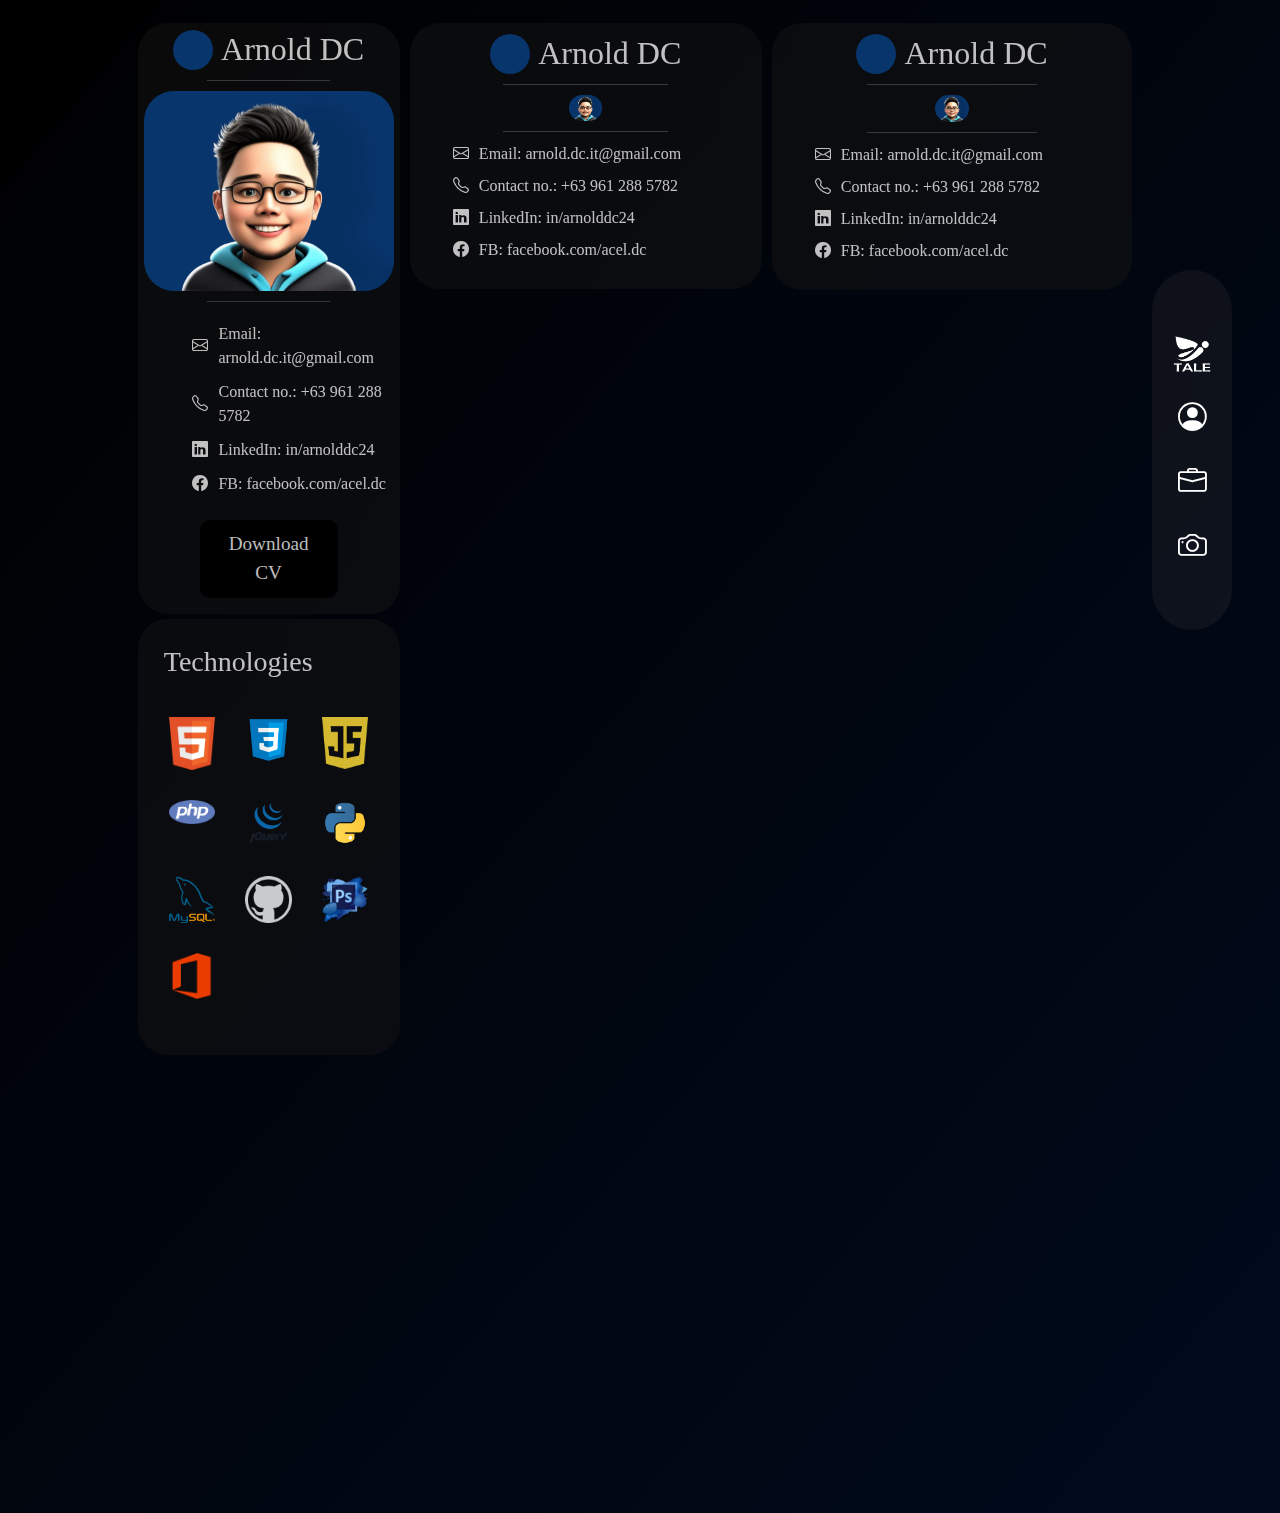
==== index.html @ dc073879 "Backup" ====
<!DOCTYPE html>
<html lang="en">
<head>
    <meta charset="UTF-8">
    <meta name="viewport" content="initial-scale=1.0">
    <link rel="icon" href="pictures/logoBlack.png"  type="image/png">
    <link rel="stylesheet" href="src/bootstrap/css/bootstrap.min.css">
    <link href="src/bootstrap-icons/font/bootstrap-icons.css" rel="stylesheet">
    <link rel="stylesheet" href="src/css/nav.css">
    <link rel="stylesheet" href="src/css/style.css">
    <!-- <link rel="stylesheet" href="src/css/loading.css"> -->
    <title>My Profile</title>
</head>
<body>
<!-- Navigation Bar -->
<nav class="nav" id="draggableNav">
        
            <ul class="nav__list">
                <li>
                    <a class="nav__link" href="#">
                        <img src="pictures/logoWhite.png" alt="Avatar Logo">
                    </a>
                </li>
                <li>
                    <a href="#" class="nav__link" id="about" title="About me">
                        <i class="bi bi-person-circle"></i>
                    </a>
                </li>
                <li>
                    <a href="#" class="nav__link" id="backg" title="Qualification">
                        <i class="bi bi-briefcase"></i>
                    </a>
                </li>
                <li>
                    <a href="#" class="nav__link" id="inthob" title="Interests & Hobbies">
                        <i class="bi bi-camera"></i>
                    </a>
                </li>
            </ul>
</nav>
<!-- Container for the main content -->
<div class="container-fluid">
    <div id="content1" class="d-flex justify-content-center">
        <!-- Profile -->
            <div>
                <div id="card1">
                    <h2 class="d-flex justify-content-center p-0 m-0"><div id="online"></div>&nbsp;Arnold DC</h2>
                    <div class="hr-container">
                        <hr class="animated-hr">
                    </div>
                    <div class="d-flex justify-content-center align-items-center m-0"><img id="myimage1" src="pictures/animatedProf1.jpg" alt="Profile Picture"/></div>
                    <div class="hr-container">
                        <hr class="animated-hr">
                    </div>
                    <ul class="contacts">
                        <li>
                            <span style="margin-right: 10px;"><i class="bi bi-envelope"></i></span>
                            Email: arnold.dc.it@gmail.com
                        </li>
                        <li>
                            <span style="margin-right: 10px;"><i class="bi bi-telephone"></i></span>
                            Contact no.: +63 961 288 5782
                        </li>
                        <li>
                            <span style="margin-right: 10px;"><i class="bi bi-linkedin"></i></span>
                            LinkedIn: in/arnolddc24
                        </li>
                        <li>
                            <span style="margin-right: 10px;"><i class="bi bi-facebook"></i></span>
                            FB: facebook.com/acel.dc
                        </li>
                    </ul>
                    <div class="p-2" style="display: flex; justify-content: center;">
                        <button id="btnCV">Download CV</button>
                    </div>  
                </div>  
                <div id="card2">
                    <h3>Technologies</h3>
                    <div class="image-grid">
                        <img src="pictures/html.png" alt="HTML5 Logo" title="HTML5">
                        <img src="pictures/css.png" alt="CSS3 Logo" title="CSS3">
                        <img src="pictures/js.png" alt="JavaScript Logo" title="JavaScript">
                        <img src="pictures/php.png" alt="PHP Logo" title="PHP">
                        <img src="pictures/jquery.png" alt="jQuery Logo" title="jQuery">
                        <img src="pictures/python.png" alt="Python Logo" title="Python">
                        <img src="pictures/mysql.png" alt="MySQL Logo" title="MySQL">
                        <img src="pictures/github.png" alt="GitHub Logo" title="GitHub">
                        <img src="pictures/photoshop.png" alt="Photoshop Logo" title="Photoshop">
                        <img src="pictures/msoffice.png" alt="Microsoft Office Logo" title="Microsoft Office">
                    </div>
                     
                </div>   
            </div>
            <div class = "flex-grow">
                <div id="card3">
                    <h2 class="d-flex justify-content-center p-0 m-0"><div id="online"></div>&nbsp;Arnold DC</h2>
                    <div class="hr-container">
                        <hr class="animated-hr">
                    </div>
                    <div class="d-flex justify-content-center p-0 m-0"><img id="myimage1" src="pictures/animatedProf1.jpg" alt="Profile Picture" style="width:10%"> </div>
                    <div class="hr-container">
                        <hr class="animated-hr">
                    </div>
                    <ul style="list-style-type: none;">
                        <li style="display: flex; align-items: center; margin-bottom: 8px;">
                            <span style="margin-right: 10px;"><i class="bi bi-envelope"></i></span>
                            Email: arnold.dc.it@gmail.com
                        </li>
                        <li style="display: flex; align-items: center; margin-bottom: 8px;">
                            <span style="margin-right: 10px;"><i class="bi bi-telephone"></i></span>
                            Contact no.: +63 961 288 5782
                        </li>
                        <li style="display: flex; align-items: center; margin-bottom: 8px;">
                            <span style="margin-right: 10px;"><i class="bi bi-linkedin"></i></span>
                            LinkedIn: in/arnolddc24
                        </li>
                        <li style="display: flex; align-items: center; margin-bottom: 8px;">
                            <span style="margin-right: 10px;"><i class="bi bi-facebook"></i></span>
                            FB: facebook.com/acel.dc
                        </li>
                    </ul>
                </div>  
            </div>
            <div>
                <div id="card4">
                    <h2 class="d-flex justify-content-center p-0 m-0"><div id="online"></div>&nbsp;Arnold DC</h2>
                    <div class="hr-container">
                        <hr class="animated-hr">
                    </div>
                    <div class="d-flex justify-content-center p-0 m-0"><img id="myimage1" src="pictures/animatedProf1.jpg" alt="Profile Picture" style="width:10%"> </div>
                    <div class="hr-container">
                        <hr class="animated-hr">
                    </div>
                    <ul style="list-style-type: none;">
                        <li style="display: flex; align-items: center; margin-bottom: 8px;">
                            <span style="margin-right: 10px;"><i class="bi bi-envelope"></i></span>
                            Email: arnold.dc.it@gmail.com
                        </li>
                        <li style="display: flex; align-items: center; margin-bottom: 8px;">
                            <span style="margin-right: 10px;"><i class="bi bi-telephone"></i></span>
                            Contact no.: +63 961 288 5782
                        </li>
                        <li style="display: flex; align-items: center; margin-bottom: 8px;">
                            <span style="margin-right: 10px;"><i class="bi bi-linkedin"></i></span>
                            LinkedIn: in/arnolddc24
                        </li>
                        <li style="display: flex; align-items: center; margin-bottom: 8px;">
                            <span style="margin-right: 10px;"><i class="bi bi-facebook"></i></span>
                            FB: facebook.com/acel.dc
                        </li>
                    </ul>
                </div>  
            </div>
        <!-- Profile -->
    </div>
</div>
<!-- Container for the main content -->
<!-- JavaScript files -->
<script src="src/bootstrap/js/bootstrap.bundle.min.js"></script>
<script src="src/js/main.js"></script>
<!-- <script src="src/js/loading.js"></script> -->
</body>
</html>
---- src/css/nav.css ----
/*///////////////////////// NAVIGATION ////////////////////////*/
.nav {
    position: fixed;
    z-index: 1000;
    background-color: rgba(71, 70, 70, 0.192);
    backdrop-filter: blur(16px);
    border-radius: 4rem;
    display: flex;
    flex-direction: column;
    align-items: center;
    justify-content: space-evenly;
    cursor: grab; /* Indicates it's draggable */
}
.nav__list {
    display: flex;
    flex-direction: column;
    justify-content: space-evenly;
    align-items: center;
    list-style-type: none;
    margin: 0;
    padding-left: 0;
    height: 100%;
    width: 80%;
}
.nav__link {
    width: 2.5rem;
    height: 2.5rem;
    background-color: transparent;
    color: white;
    font-size: 1.5rem;
    border-radius: 50%;
    display: grid;
    place-items: center;
    transition: background-color 0.6s;
}
.nav__link img {
    width: 80%;
    height: 80%;
    object-fit: cover;
    border-radius: 50%;
}
.nav__link:hover {
    background-color: rgba(4, 21, 51, 0.568);
}
@media (max-width: 500px) {
    .nav {
        position: fixed;
        bottom: 1.5rem;
        left: 50%;
        transform: translateX(-50%);
        width: 70%;
        flex-direction: row;
        justify-content: space-between;
        padding: 0.5rem 2rem;
        border-radius: 4rem;
        max-height: 50%;
        overflow-y: auto;
    }
    .nav__list {
        display: flex;
        flex-direction: row;
        justify-content: space-between;
        align-items: center;
        width: 100%;
    }
    .nav__link {
        width: 3rem;
        height: 3rem;
        font-size: 1.8rem;
    }
}

@media (min-width: 501px) {
  .nav {
      top: 50%;
      right: 3rem;
      transform: translateY(-50%);
      width: 5rem;
      max-height: 80%;
      min-height: 40%;
  }
  .nav__link {
      width: 4rem;
      height: 4rem;
      font-size: 1.8rem;
      padding-left: 0;
      margin-left: 0;
  }
}
/*///////////////////////// NAVIGATION ////////////////////////*/
---- src/css/style.css ----
/* main */
/* main color - #08356c */
html {
    scroll-behavior: smooth;
  }

/* body */
body {
    font-family: 'Poppins', sans-serif;
    margin: 0;
    padding: 0;
    background-image: linear-gradient(to bottom right, rgb(0, 0, 0), rgb(1, 11, 29));
    color: #333;
    overflow-x: hidden;
    height: 1500PX;
    width: 100%;
}

.image-grid {
    display: grid;
    grid-template-columns: repeat(auto-fill, minmax(30px, 1fr));
    gap: 30px;
    padding: 30px 5px 30px 5px;
    width: 100%;
    max-width: 100%;
}
.image-grid img {
    width: 100%;
    height: auto;
    transition: transform 0.3s ease, box-shadow 0.3s ease;
}
.image-grid img:hover {
    transform: scale(1.1);
}
#online{
    width: 40px;
    height: 40px;
    border-radius: 50%;
    background-color: #08356c;
}
.hr-container {
    width: 100%;
    display: flex;
    justify-content: center;
    padding: 0;
    margin: 0;
  }
.animated-hr {
    width: 50%;
    animation: expandShrink 3s infinite;
    transition: width 1s ease-in-out;
    padding: 0;
    margin: 10px 0px 10px 0px;
}
@keyframes expandShrink {
    0%, 100% {
      width: 30%;
    }
    50% {
      width: 80%;
    }
  }
#content1 {
    font-family: 'Pacifico';
    margin: 1% 10% 1% 10%;
}
#card1{
    font-family: 'Pacifico';
    color:#ffffffbf;
    border-radius: 30px;
    background-color: rgba(23, 23, 23, 0.42);
    backdrop-filter: blur(16px);
    margin: 10px 0px 0px 0px;
    padding: 3%;
}
#card2{
    font-family: 'Pacifico';
    color:#ffffffbf;
    border-radius: 30px;
    background-color: rgba(23, 23, 23, 0.42);
    backdrop-filter: blur(16px);
    margin: 5px 0px 10px 0px;
    padding: 10%;  
}
#card3{
    font-family: 'Pacifico';
    color:#ffffffbf;
    border-radius: 30px;
    background-color: rgba(23, 23, 23, 0.42);
    backdrop-filter: blur(16px);
    margin: 10px;
    padding: 3%;
}
 #card4{
    font-family: 'Pacifico';
    color:#ffffffbf;
    border-radius: 30px;
    background-color: rgba(23, 23, 23, 0.42);
    backdrop-filter: blur(16px);
    margin: 10px 10px 10px 0px;
    padding: 3%;
}
#myimage1{
    width: 250px;
    border-radius: 30px;
    align-self: center;   
}
#btnCV{
    border-radius: 10px;
    background-color: #000000;
    color: #ffffffbf;
    padding: 10px 20px;
    font-size: 1.2rem;
    border: none;
    cursor: pointer;
    width: 60%;
    position: relative;
    z-index: 0;
  }
  #btnCV::after{
    content: '';
    background: linear-gradient(to right, #0056b3, #4c7221);
    height: 100%;
    width:0px;
    border-radius: 10px;
    position: absolute;
    top: 0;
    left: 0;
    z-index: -1;
    transition: 150ms ease-in-out;
  }
  #btnCV:hover::after {
    width: 100%;
  }
.contacts{
    list-style-type: none;
}
.contacts li{
    display: flex;
    align-items: center;
    margin: 10px 0px 10px 15px;
}
div{
    /* border: 1px solid red; */
}
---- src/css/loading.css ----
#card1, #card2 {   
    position: relative;
    animation-name: ltor;
    animation-duration: 2s;
}
#card4 {   
    position: relative;
    animation-name: rtol;
    animation-duration: 2s;
}
#card3 {   
    position: relative;
    animation-name: fades;
    animation-duration: 2s;
}
@keyframes ltor {
    0%   {left:-200px; opacity:.1;}
    100% {left:0px;opacity:1;}
  }
@keyframes rtol {
    0%   {right:-200px; opacity:.1;}
    100% {right:0px;opacity:1;}
}
@keyframes fades {
    0%   {bottom:-200px; opacity:.1;}
    100% {bottom:0px;opacity:1;}
}
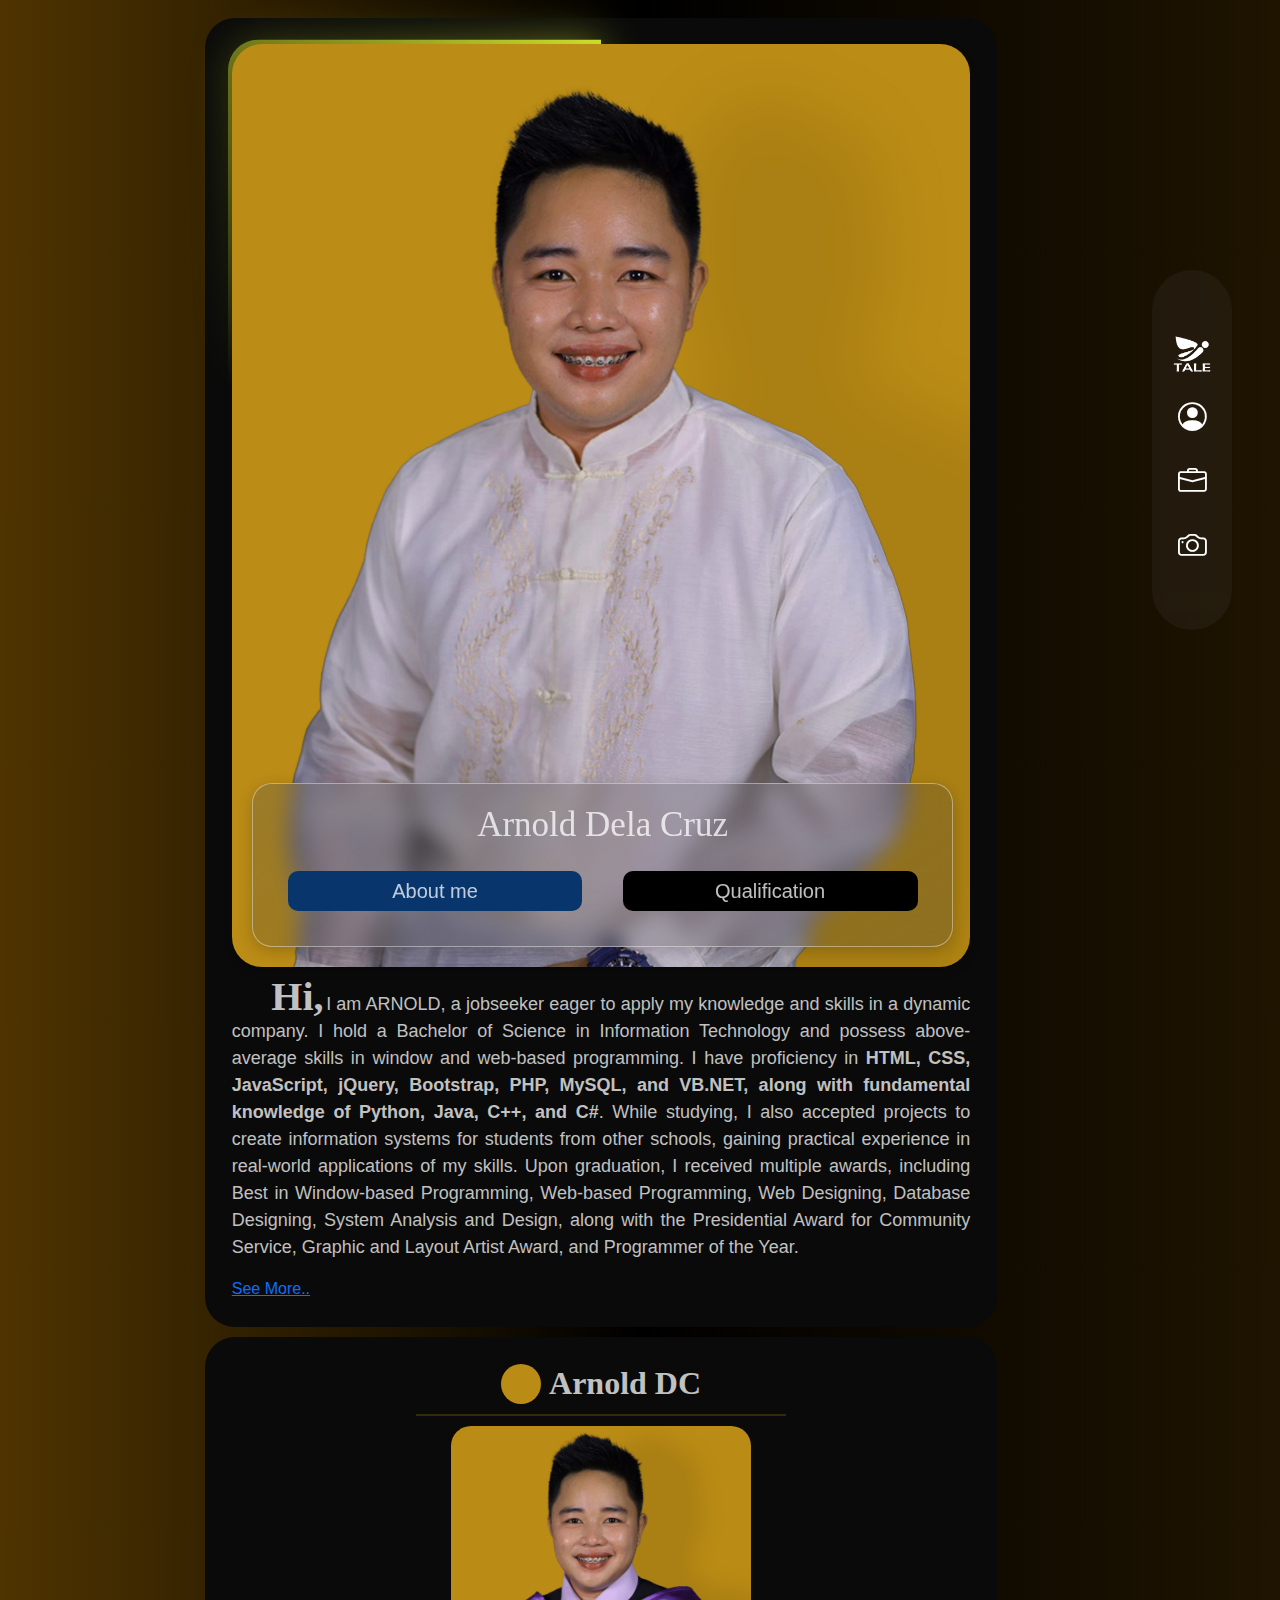
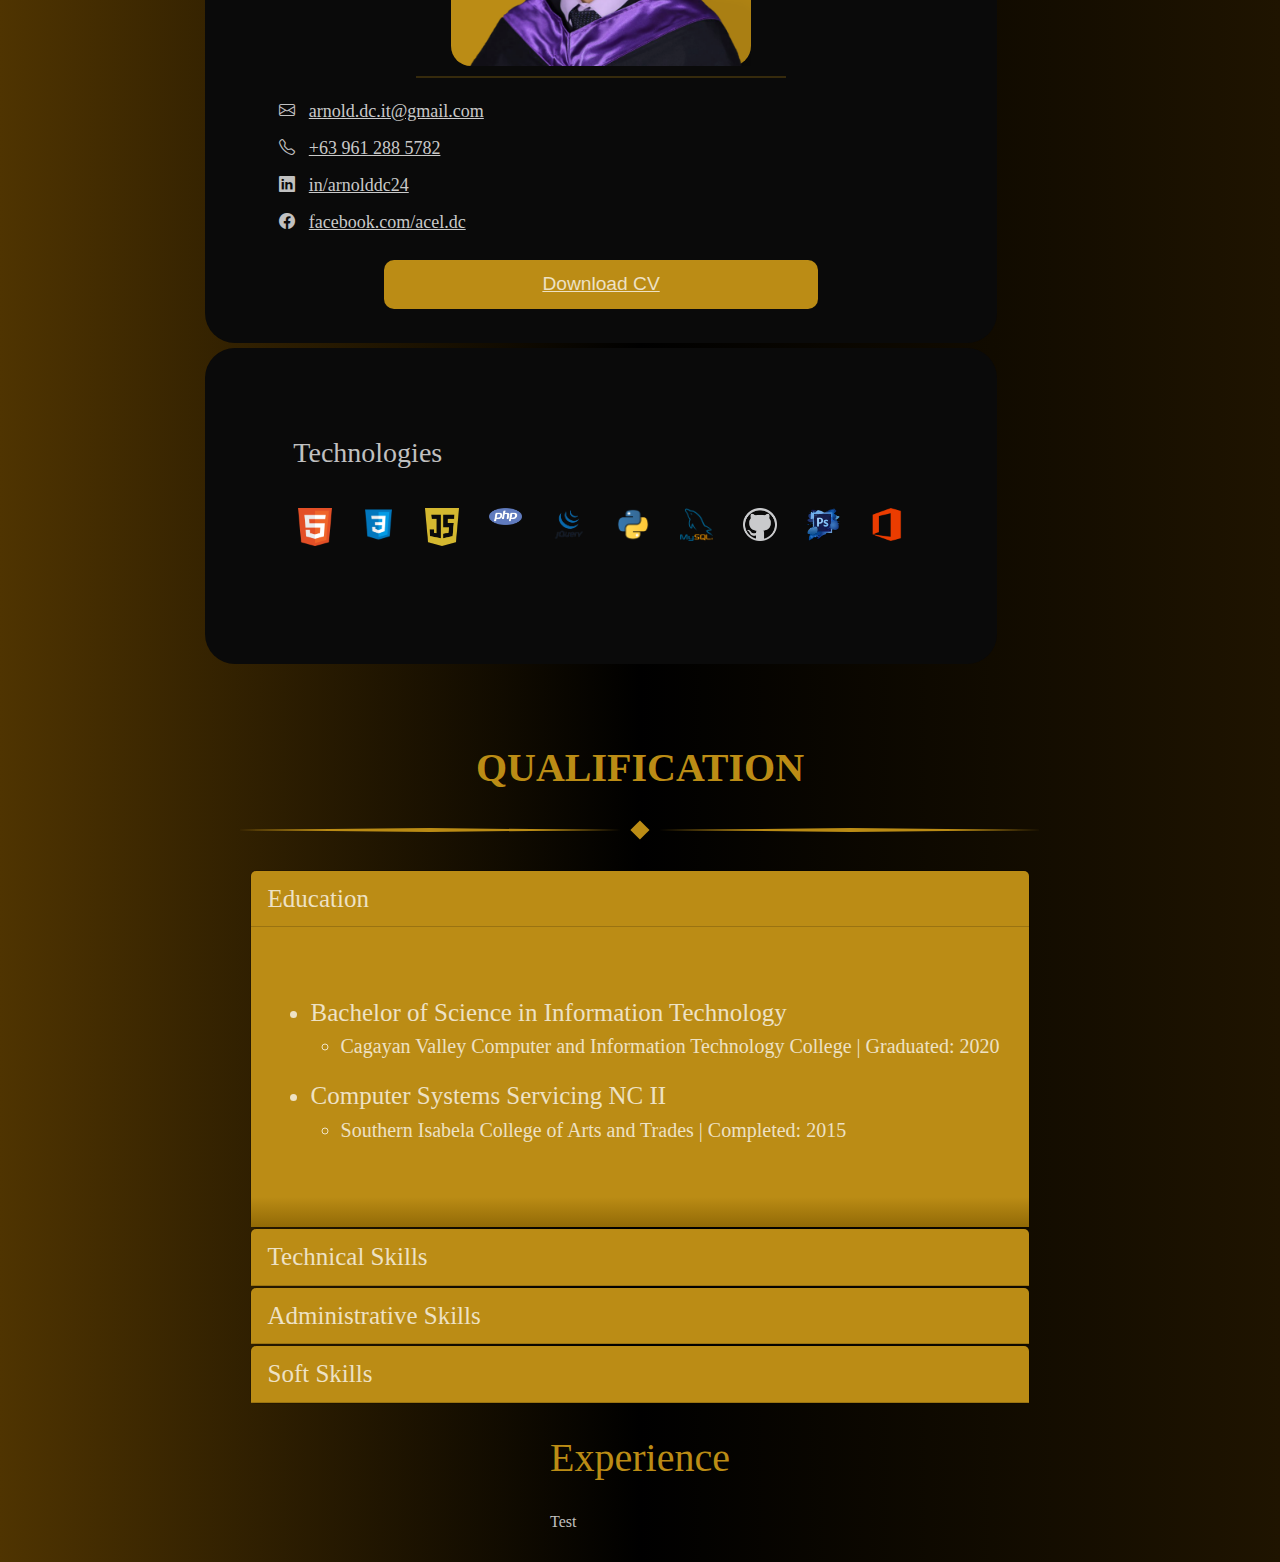
==== commit bce1c533: "NEXT UPDATE" ====
--- a/index.html
+++ b/index.html
@@ -3,77 +3,83 @@
 <head>
     <meta charset="UTF-8">
     <meta name="viewport" content="initial-scale=1.0">
-    <link rel="icon" href="pictures/logoBlack.png"  type="image/png">
+    <link rel="icon" href="pictures/logoBlack.png" type="image/png">
     <link rel="stylesheet" href="src/bootstrap/css/bootstrap.min.css">
     <link href="src/bootstrap-icons/font/bootstrap-icons.css" rel="stylesheet">
     <link rel="stylesheet" href="src/css/nav.css">
     <link rel="stylesheet" href="src/css/style.css">
+    <link rel="stylesheet" href="src/css/style2.css">
+    <link rel="stylesheet" href="src/css/respo.css">
+    <link rel="stylesheet" href="src/css/animation.css">
     <!-- <link rel="stylesheet" href="src/css/loading.css"> -->
     <title>My Profile</title>
 </head>
 <body>
-<!-- Navigation Bar -->
-<nav class="nav" id="draggableNav">
-        
-            <ul class="nav__list">
-                <li>
-                    <a class="nav__link" href="#">
-                        <img src="pictures/logoWhite.png" alt="Avatar Logo">
-                    </a>
-                </li>
-                <li>
-                    <a href="#" class="nav__link" id="about" title="About me">
-                        <i class="bi bi-person-circle"></i>
-                    </a>
-                </li>
-                <li>
-                    <a href="#" class="nav__link" id="backg" title="Qualification">
-                        <i class="bi bi-briefcase"></i>
-                    </a>
-                </li>
-                <li>
-                    <a href="#" class="nav__link" id="inthob" title="Interests & Hobbies">
-                        <i class="bi bi-camera"></i>
-                    </a>
-                </li>
-            </ul>
-</nav>
-<!-- Container for the main content -->
-<div class="container-fluid">
-    <div id="content1" class="d-flex justify-content-center">
-        <!-- Profile -->
-            <div>
+    <!-- Navigation Bar -->
+    <nav class="nav" id="draggableNav">
+        <ul class="nav__list">
+            <li>
+                <a class="nav__link" href="#">
+                    <img src="pictures/logoWhite.png" alt="Avatar Logo">
+                </a>
+            </li>
+            <li>
+                <a href="#" class="nav__link" id="about" title="About me">
+                    <i class="bi bi-person-circle"></i>
+                </a>
+            </li>
+            <li>
+                <a href="#" class="nav__link" id="backg" title="Qualification">
+                    <i class="bi bi-briefcase"></i>
+                </a>
+            </li>
+            <li>
+                <a href="#" class="nav__link" id="inthob" title="Interests & Hobbies">
+                    <i class="bi bi-camera"></i>
+                </a>
+            </li>
+        </ul>
+    </nav>
+    <!-- Container for the main content -->
+    <div class="container-fluid">
+         <!-- Profile -->
+        <div id="content1" class="d-flex justify-content-center">
+            <div id="box1" class="align-self-stretch">
                 <div id="card1">
-                    <h2 class="d-flex justify-content-center p-0 m-0"><div id="online"></div>&nbsp;Arnold DC</h2>
+                    <h2 class="d-flex justify-content-center p-0 m-0" style="font-family: 'Pacifico';"><div id="online"></div>&nbsp;<strong>Arnold DC</strong></h2>
                     <div class="hr-container">
                         <hr class="animated-hr">
                     </div>
-                    <div class="d-flex justify-content-center align-items-center m-0"><img id="myimage1" src="pictures/animatedProf1.jpg" alt="Profile Picture"/></div>
+                    <div class="d-flex justify-content-center align-items-center m-0">
+                        <div id= "profpic">
+                            <img id="myimage1" src="pictures/ako32.jpg.png" alt="Profile Picture"/>
+                        </div>
+                    </div>
                     <div class="hr-container">
                         <hr class="animated-hr">
                     </div>
                     <ul class="contacts">
                         <li>
                             <span style="margin-right: 10px;"><i class="bi bi-envelope"></i></span>
-                            Email: arnold.dc.it@gmail.com
+                            &nbsp; <a href="mailto:arnold.dc.it@gmail.com">arnold.dc.it@gmail.com</a>
                         </li>
                         <li>
                             <span style="margin-right: 10px;"><i class="bi bi-telephone"></i></span>
-                            Contact no.: +63 961 288 5782
+                            &nbsp; <a href="#">+63 961 288 5782</a> 
                         </li>
                         <li>
                             <span style="margin-right: 10px;"><i class="bi bi-linkedin"></i></span>
-                            LinkedIn: in/arnolddc24
+                            &nbsp; <a href="https://www.linkedin.com/in/arnolddc24" target="_blank"> in/arnolddc24</a>
                         </li>
                         <li>
                             <span style="margin-right: 10px;"><i class="bi bi-facebook"></i></span>
-                            FB: facebook.com/acel.dc
+                            &nbsp; <a href="https://www.facebook.com/acel.dc" target="_blank"> facebook.com/acel.dc</a>
                         </li>
                     </ul>
                     <div class="p-2" style="display: flex; justify-content: center;">
-                        <button id="btnCV">Download CV</button>
-                    </div>  
-                </div>  
+                        <a role ="button" id="btnCV" href="docs/ArnoldDelaCruz_CV.docx" download>Download CV</a>
+                    </div>
+                </div>
                 <div id="card2">
                     <h3>Technologies</h3>
                     <div class="image-grid">
@@ -88,76 +94,167 @@
                         <img src="pictures/photoshop.png" alt="Photoshop Logo" title="Photoshop">
                         <img src="pictures/msoffice.png" alt="Microsoft Office Logo" title="Microsoft Office">
                     </div>
+                </div>
+            </div>
+            <div id="box2">
+                <div id="card3">
+                        <div class="image-wrap"> <img id="myimage2"  src="pictures/ako1.jpg" alt="Profile Picture"/>
+                            <div class="glass-box">
+                                <div id="names">Arnold Dela Cruz</div>
+                                <div class="p-0 m-0 d-flex justify-content-center">
+                                    <button id="btnmess">About me</button>
+                                    <button id="btncont">Qualification</button>
+                                </div>
+                            </div>
+                        </div>
+                        <p class="about-text">
+                            <span class="large-h">Hi,</span> I am ARNOLD, a jobseeker eager to apply my knowledge and skills in a dynamic company. I hold a Bachelor of Science in Information Technology and possess above-average skills in window and web-based programming. I have proficiency in <strong>HTML, CSS, JavaScript, jQuery, Bootstrap, PHP, MySQL, and VB.NET, along with fundamental knowledge of Python, Java, C++, and C#</strong>. While studying, I also accepted projects to create information systems for students from other schools, gaining practical experience in real-world applications of my skills. Upon graduation, I received multiple awards, including Best in Window-based Programming, Web-based Programming, Web Designing, Database Designing, System Analysis and Design, along with the Presidential Award for Community Service, Graphic and Layout Artist Award, and Programmer of the Year.
+                        </p>
+                        <div id = "coll" class="collapse">
+                        <p class="about-text">
+                           I started my career at the National Irrigation Administration (NIA) - Magat River Integrated Irrigation System - Dam and Reservoir Division, where I also completed my on-the-job training. I was absorbed as a Data Encoder on September 19, 2020, and was awarded Rookie of the Year in 2021. On March 13, 2022, I was promoted to Computer Operator, and on October 19, 2022, I became a Records Assistant under government service, leading the NIA-MARIIS-DRD Personnel and Records Unit. I resigned on June 30, 2024, to support my guardian duties for my son while my wife is abroad.
+                        </p>
                      
-                </div>   
+                            <p class="about-text">
+                                During my time at NIA-MARIIS-DRD, I developed strong organizational and technical skills, and even though my role was not directly related to my degree, I found ways to enhance my skills. I attended seminars for continued learning and automated various processes in the unit, improving service efficiency. Additionally, I assisted with computer maintenance and repairs and was part of both the Documented Information Team and Risk Management Team.
+                            </p>
+                            
+                            <p class="about-text">
+                                I am now seeking a remote opportunity that aligns with my degree, where I can continue growing and contributing as a fast learner, adaptable team player, and responsible professional. For a more detailed overview of my educational and career background, please refer to the Qualifications section in the navigation menu.
+                            </p>
+                        </div>
+                        <a href = "#coll" id = "btncollapse" data-bs-toggle="collapse">See More..</a>
+                </div>
             </div>
-            <div class = "flex-grow">
-                <div id="card3">
-                    <h2 class="d-flex justify-content-center p-0 m-0"><div id="online"></div>&nbsp;Arnold DC</h2>
-                    <div class="hr-container">
-                        <hr class="animated-hr">
-                    </div>
-                    <div class="d-flex justify-content-center p-0 m-0"><img id="myimage1" src="pictures/animatedProf1.jpg" alt="Profile Picture" style="width:10%"> </div>
-                    <div class="hr-container">
-                        <hr class="animated-hr">
-                    </div>
-                    <ul style="list-style-type: none;">
-                        <li style="display: flex; align-items: center; margin-bottom: 8px;">
-                            <span style="margin-right: 10px;"><i class="bi bi-envelope"></i></span>
-                            Email: arnold.dc.it@gmail.com
-                        </li>
-                        <li style="display: flex; align-items: center; margin-bottom: 8px;">
-                            <span style="margin-right: 10px;"><i class="bi bi-telephone"></i></span>
-                            Contact no.: +63 961 288 5782
-                        </li>
-                        <li style="display: flex; align-items: center; margin-bottom: 8px;">
-                            <span style="margin-right: 10px;"><i class="bi bi-linkedin"></i></span>
-                            LinkedIn: in/arnolddc24
-                        </li>
-                        <li style="display: flex; align-items: center; margin-bottom: 8px;">
-                            <span style="margin-right: 10px;"><i class="bi bi-facebook"></i></span>
-                            FB: facebook.com/acel.dc
-                        </li>
-                    </ul>
-                </div>  
-            </div>
-            <div>
-                <div id="card4">
-                    <h2 class="d-flex justify-content-center p-0 m-0"><div id="online"></div>&nbsp;Arnold DC</h2>
-                    <div class="hr-container">
-                        <hr class="animated-hr">
-                    </div>
-                    <div class="d-flex justify-content-center p-0 m-0"><img id="myimage1" src="pictures/animatedProf1.jpg" alt="Profile Picture" style="width:10%"> </div>
-                    <div class="hr-container">
-                        <hr class="animated-hr">
-                    </div>
-                    <ul style="list-style-type: none;">
-                        <li style="display: flex; align-items: center; margin-bottom: 8px;">
-                            <span style="margin-right: 10px;"><i class="bi bi-envelope"></i></span>
-                            Email: arnold.dc.it@gmail.com
-                        </li>
-                        <li style="display: flex; align-items: center; margin-bottom: 8px;">
-                            <span style="margin-right: 10px;"><i class="bi bi-telephone"></i></span>
-                            Contact no.: +63 961 288 5782
-                        </li>
-                        <li style="display: flex; align-items: center; margin-bottom: 8px;">
-                            <span style="margin-right: 10px;"><i class="bi bi-linkedin"></i></span>
-                            LinkedIn: in/arnolddc24
-                        </li>
-                        <li style="display: flex; align-items: center; margin-bottom: 8px;">
-                            <span style="margin-right: 10px;"><i class="bi bi-facebook"></i></span>
-                            FB: facebook.com/acel.dc
-                        </li>
-                    </ul>
-                </div>  
-            </div>
+            
+        </div>
         <!-- Profile -->
+        <!-- Qualification -->
+        <div id="content2">
+           <h1><strong>QUALIFICATION</strong></h1>
+           <div id= "svg1Contain">
+            <svg id="mySvg1" xmlns="http://www.w3.org/2000/svg" viewBox="0 0 2100 50">
+                <defs>
+                    <linearGradient id="botrib" x1="0%" y1="0%" x2="100%" y2="100%">
+                        <stop offset="0%" style="stop-color:#bb8c15;stop-opacity:1" />
+                        <stop offset="100%" style="stop-color:#bb8c15;stop-opacity:1" />
+                    </linearGradient>
+                </defs>
+                <!-- Draw paths -->
+                <path id="myPath1" d="M 1025 25 L 1050 50 L 1075 25 L 1050 0 Z" fill="url(#botrib)"/>
+                <path id="myPath2" d="M 0 25 L 500 30 L 1000 25 L 500 20 Z" fill="url(#botrib)"/>
+                <path id="myPath3" d="M 1100 25 L 1600 30 L 2100 25 L 1600 20 Z" fill="url(#botrib)"/>
+    
+            </svg>
+           </div>
+          
+           <div id="qualif">
+                <div id="other-skills" >
+                    <div id="accordion1">
+                        <div class="card">
+                            <div class="card-header">
+                              <a class="btn">
+                                Education
+                              </a>
+                            </div>
+                            <div class="accordionChild show">
+                              <div class="card-body">
+                                <ul>
+                                    <li class = "li-title">Bachelor of Science in Information Technology
+                                        <ul>
+                                            <li class = "li-child">Cagayan Valley Computer and Information Technology College | Graduated: 2020</li>
+                                        </ul>
+                                    </li>
+                                    <li class = "li-title">Computer Systems Servicing NC II
+                                        <ul>
+                                            <li class = "li-child">Southern Isabela College of Arts and Trades | Completed: 2015</li>
+                                        </ul>
+                                    </li> 
+                                </ul>  
+                              </div>
+                            </div>
+                          </div>
+                        <div class="card">
+                          <div class="card-header">
+                            <a class="btn">
+                              Technical Skills
+                            </a>
+                          </div>
+                          <div class="accordionChild qualCollapse">
+                            <div class="card-body">
+                                <ul>
+                                <li class = "li-title">HTML, CSS, Bootstrap, JavaScript, jQuery, PHP, VB.net MySQL</li>
+                                <li class = "li-title">Hardware and software troubleshooting</li>
+                                <li class = "li-title">Microsoft Office Suite (Word, Excel, PowerPoint)</li>
+                                <li class = "li-title">Visual Studio Code</li>
+                            </ul>
+                            </div>
+                          </div>
+                        </div>
+                      
+                        <div class="card">
+                          <div class="card-header">
+                            <a class="btn">
+                              Administrative Skills
+                            </a>
+                          </div>
+                          <div class="accordionChild qualCollapse">
+                            <div class="card-body">
+                                <ul>
+                                    <li class = "li-title">Personnel Management & Employee Relations</li>
+                                    <li class = "li-title">Payroll Preparation & Leave Administration</li>
+                                    <li class = "li-title">Performance Evaluations & Promotion</li>
+                                    <li class = "li-title">Budgetary Requirements Preparatio</li>
+                                    <li class = "li-title">Report & Documentation Control</li>
+                                </ul>
+                            </div>
+                          </div>
+                        </div>
+                      
+                        <div class="card">
+                          <div class="card-header">
+                            <a class="btn">
+                              Soft Skills
+                            </a>
+                          </div>
+                          <div class="accordionChild qualCollapse">
+                            <div class="card-body">
+                                <ul>
+                                    <li class = "li-title">Problem Solving & Analytical Thinking</li>
+                                    <li class = "li-title">Time Management & Organization</li>
+                                    <li class = "li-title">Adaptability & Quick Learning</li>
+                                    <li class = "li-title">Strong Attention to Detail</li>
+                                    <li class = "li-title">Multicultural Collaboration & Communication</li>
+                                    </ul>
+                            </div>
+                          </div>
+                        </div>
+                      
+                      </div>
+                </div> 
+                <div id="work-exp">
+                    <div iclass="card" style="height: 100%;">
+                        <div class="card-header">
+                            <h1>Experience</h1>
+                        </div>
+                        <div class="card-body">
+                            <p>Test</p>
+                        </div>
+                        <div class="card-footer">
+
+                        </div>
+                    </div>
+               </div>      
+           </div>
+        </div>
+         <!-- Qualification -->
+
     </div>
-</div>
-<!-- Container for the main content -->
-<!-- JavaScript files -->
-<script src="src/bootstrap/js/bootstrap.bundle.min.js"></script>
-<script src="src/js/main.js"></script>
-<!-- <script src="src/js/loading.js"></script> -->
+    <!-- Container for the main content -->
+    <!-- JavaScript files -->
+    <script src="src/bootstrap/js/bootstrap.bundle.min.js"></script>
+    <script src="src/js/main.js"></script>
+    <script src="src/js/scrollreveal.min.js"></script>
+    <!-- <script src="src/js/loading.js"></script> -->
 </body>
 </html>
--- a/src/css/nav.css
+++ b/src/css/nav.css
@@ -42,49 +42,3 @@
 .nav__link:hover {
     background-color: rgba(4, 21, 51, 0.568);
 }
-@media (max-width: 500px) {
-    .nav {
-        position: fixed;
-        bottom: 1.5rem;
-        left: 50%;
-        transform: translateX(-50%);
-        width: 70%;
-        flex-direction: row;
-        justify-content: space-between;
-        padding: 0.5rem 2rem;
-        border-radius: 4rem;
-        max-height: 50%;
-        overflow-y: auto;
-    }
-    .nav__list {
-        display: flex;
-        flex-direction: row;
-        justify-content: space-between;
-        align-items: center;
-        width: 100%;
-    }
-    .nav__link {
-        width: 3rem;
-        height: 3rem;
-        font-size: 1.8rem;
-    }
-}
-
-@media (min-width: 501px) {
-  .nav {
-      top: 50%;
-      right: 3rem;
-      transform: translateY(-50%);
-      width: 5rem;
-      max-height: 80%;
-      min-height: 40%;
-  }
-  .nav__link {
-      width: 4rem;
-      height: 4rem;
-      font-size: 1.8rem;
-      padding-left: 0;
-      margin-left: 0;
-  }
-}
-/*///////////////////////// NAVIGATION ////////////////////////*/--- a/src/css/style.css
+++ b/src/css/style.css
@@ -1,19 +1,24 @@
 /* main */
-/* main color - #08356c */
+/* main color - #08356c #bb8c15 */
 html {
     scroll-behavior: smooth;
-  }
+}
 
 /* body */
 body {
     font-family: 'Poppins', sans-serif;
     margin: 0;
     padding: 0;
-    background-image: linear-gradient(to bottom right, rgb(0, 0, 0), rgb(1, 11, 29));
+    background-image: linear-gradient(to left,#1f1400, rgb(0, 0, 0), #4f3401);
     color: #333;
     overflow-x: hidden;
-    height: 1500PX;
-    width: 100%;
+    height: auto;
+    width: 100%;
+}
+
+.container-fluid {
+    display: flex;
+    flex-direction: column;
 }
 
 .image-grid {
@@ -24,90 +29,126 @@
     width: 100%;
     max-width: 100%;
 }
+
 .image-grid img {
     width: 100%;
     height: auto;
     transition: transform 0.3s ease, box-shadow 0.3s ease;
 }
+
 .image-grid img:hover {
     transform: scale(1.1);
 }
-#online{
+
+#online {
     width: 40px;
     height: 40px;
     border-radius: 50%;
-    background-color: #08356c;
-}
+    background-color: #bb8c15;
+}
+
 .hr-container {
     width: 100%;
     display: flex;
     justify-content: center;
     padding: 0;
     margin: 0;
-  }
+}
+
 .animated-hr {
     width: 50%;
+    border: 1px solid #bb8c15;
     animation: expandShrink 3s infinite;
     transition: width 1s ease-in-out;
     padding: 0;
     margin: 10px 0px 10px 0px;
 }
-@keyframes expandShrink {
-    0%, 100% {
-      width: 30%;
-    }
-    50% {
-      width: 80%;
-    }
-  }
+
 #content1 {
-    font-family: 'Pacifico';
+    font-family: "Pacifico";
     margin: 1% 10% 1% 10%;
-}
-#card1{
-    font-family: 'Pacifico';
-    color:#ffffffbf;
+    height: auto;
+}
+
+#box1 {
+    min-height: 900px;
+}
+
+#box2 {
+    flex-grow: 1; /* Makes box2 grow to take the available height */
+    height: auto;
+}
+
+#card1, #card2, #card3 {
     border-radius: 30px;
-    background-color: rgba(23, 23, 23, 0.42);
+    background-color: rgb(10, 10, 10);
     backdrop-filter: blur(16px);
-    margin: 10px 0px 0px 0px;
+    color: #ffffffbf;
+}
+
+#card1 {
+    margin: 10px 10px 0px 0px;
     padding: 3%;
-}
-#card2{
-    font-family: 'Pacifico';
-    color:#ffffffbf;
-    border-radius: 30px;
-    background-color: rgba(23, 23, 23, 0.42);
-    backdrop-filter: blur(16px);
-    margin: 5px 0px 10px 0px;
-    padding: 10%;  
-}
-#card3{
-    font-family: 'Pacifico';
-    color:#ffffffbf;
-    border-radius: 30px;
-    background-color: rgba(23, 23, 23, 0.42);
-    backdrop-filter: blur(16px);
-    margin: 10px;
+    width: 400px;
+}
+
+#card2 {
+    margin: 10px 0px 10px 0px;
+    padding: 10%;
+    width: 400px;
+}
+
+#card3 {
+    min-height: 880px;
+    height: auto;
+    font-family: calibri, 'arial';
+    margin: 10px 10px 10px 10px;
     padding: 3%;
 }
- #card4{
-    font-family: 'Pacifico';
-    color:#ffffffbf;
-    border-radius: 30px;
-    background-color: rgba(23, 23, 23, 0.42);
-    backdrop-filter: blur(16px);
-    margin: 10px 10px 10px 0px;
-    padding: 3%;
-}
-#myimage1{
-    width: 250px;
-    border-radius: 30px;
-    align-self: center;   
-}
-#btnCV{
-    border-radius: 10px;
-    background-color: #000000;
+
+#myimage1 {
+    width: 300px;
+    align-self: center;
+    z-index: 2;
+}
+
+#profpic {
+    background-color: #bb8c15;
+    border-radius: 20px;
+    width: 300px;
+    position: relative;
+    z-index: 0;
+}
+
+#profpic::after {
+    content: '';
+    background: linear-gradient(to top, #bb8c15, #0056b3);
+    height: 0px;
+    width: 300px;
+    border-radius: 20px;
+    position: absolute;
+    top: 0;
+    left: 0;
+    z-index: -1;
+    opacity: 0;
+    transition: 500ms ease-in-out;
+}
+
+#profpic:hover::after {
+    height: 100%;
+    opacity: 1;
+}
+
+.img-cont {
+    position: relative;
+    left: 0px;
+    top: 0px;
+}
+
+#btnCV {
+    font-family: calibri, 'arial';
+    border-radius: 10px;
+    background-color: #bb8c15;
     color: #ffffffbf;
     padding: 10px 20px;
     font-size: 1.2rem;
@@ -116,30 +157,175 @@
     width: 60%;
     position: relative;
     z-index: 0;
-  }
-  #btnCV::after{
+    text-align: center;
+}
+
+#btnCV::after {
     content: '';
-    background: linear-gradient(to right, #0056b3, #4c7221);
+    background: linear-gradient(to right, #0056b3, #bb8c15);
     height: 100%;
-    width:0px;
+    width: 0px;
     border-radius: 10px;
     position: absolute;
     top: 0;
     left: 0;
     z-index: -1;
     transition: 150ms ease-in-out;
-  }
-  #btnCV:hover::after {
-    width: 100%;
-  }
-.contacts{
+}
+
+#btnCV:hover::after {
+    width: 100%;
+}
+
+.contacts {
     list-style-type: none;
 }
-.contacts li{
+
+.contacts li {
     display: flex;
     align-items: center;
     margin: 10px 0px 10px 15px;
 }
-div{
+
+.contacts a {
+    color: rgba(230, 230, 230, 0.878);
+    font-size: 18px;
+}
+
+#myimage2 {
+    width: 400px;
+    position: relative;
+    border-radius: 30px;
+}
+
+.glass-box {
+    font-family: calibri, 'arial';
+    position: absolute;
+    left: 20px;
+    bottom: 20px;
+    width: 300px;
+    height: auto;
+    background: linear-gradient(150deg, 
+        rgba(85, 85, 85, 0.306) 0%,  
+        rgba(50, 50, 50, 0.19) 50%, 
+        rgba(72, 72, 72, 0.281) 100%
+    );
+    border-radius: 20px;
+    box-shadow: 0 4px 15px rgba(0, 0, 0, 0.2);
+    backdrop-filter: blur(10px);
+    border: 1px solid rgba(255, 255, 255, 0.4); 
+    color: #fff;
+    padding: 2%;
+    z-index: 1;
+}
+
+#names {
+    font-size: 35px;
+    font-family: "Pacifico";
+    color: #ffffffbf; 
+    text-align: center;
+}
+
+.large-h {
+    font-family: "Pacifico";
+    font-size: 40px;
+    font-weight: bold; 
+    line-height: 1;
+    display: inline-block;
+}
+
+.about-text {
+    font-family: calibri, 'arial';
+    color: #ffffffbf;
+    font-size: 18px;
+    text-align: justify;
+    text-indent: 5%;
+    padding: 0px;
+    display: block;
+}
+
+.image-wrap {
+    position: relative;
+    float: right; 
+    margin-left: 25px; 
+    margin-bottom: 10px;
+    border-radius: 30px; 
+    box-shadow: 0 4px 8px rgba(0, 0, 0, 0.2); 
+}
+
+@property --angle {
+    syntax: "<angle>";
+    initial-value: 0deg;
+    inherits: false;
+}
+
+.image-wrap::after, .image-wrap::before {
+    content: "";
+    position: absolute;
+    height: 101%;
+    width: 101%;
+    background-image: conic-gradient(from var(--angle), 
+        transparent 80%, rgb(206, 224, 44));
+    top: 50%;
+    left: 50%;
+    transform: translate(-50%, -50%);
+    z-index: -1; 
+    border-radius: 30px;
+    animation: 4s spin linear infinite;
+}
+
+.image-wrap::before {
+    filter: blur(20px);
+    opacity: .5;
+}  
+
+#btnmess {
+    border-radius: 10px;
+    background-color: #08356c;
+    color: #ffffffbf;
+    padding: 5px 10px 5px 10px;
+    font-size: 20px;
+    border: none;
+    cursor: pointer;
+    width: 50%;
+    margin: 3%;
+}
+
+#btnmess:hover {
+    background: linear-gradient(to right, #08356c 60%, #bb8c15);
+}
+
+#btncont {
+    border-radius: 10px;
+    background-color: #000000;
+    color: #ffffffbf;
+    padding: 5px 10px 5px 10px;
+    font-size: 20px;
+    border: none;
+    cursor: pointer;
+    width: 50%;
+    margin: 3%;
+    position: relative;
+    z-index: 0;
+}
+
+#btncont::after {
+    content: '';
+    background: linear-gradient(to right, #bb8c15, #08356c);
+    height: 100%;
+    width: 0px;
+    border-radius: 10px;
+    position: absolute;
+    top: 0;
+    left: 0;
+    z-index: -1;
+    transition: 150ms ease-in-out;
+}
+
+#btncont:hover::after {
+    width: 100%;
+}
+
+div {
     /* border: 1px solid red; */
 }--- a/src/css/style2.css
+++ b/src/css/style2.css
@@ -0,0 +1,122 @@
+#content2 {
+    display: flex;
+    flex-direction: column;
+    align-items: center;
+    justify-content: center;
+    font-family: "arial";
+    margin: 5% 10% 1% 10%;
+    height:900px;
+}
+#qualif{
+  display: flex;
+  flex-direction: row;
+  justify-content: center;
+  align-items: center;
+  gap: 50px;
+}
+#other-skills, #work-exp{
+  border-radius: 30px;
+  /* background-color: rgba(164, 163, 163, 0.074); */
+  margin: 10px 5px 10px 5px;
+  color: #ffffffbf;
+}
+#other-skills, #work-exp {
+  font-family: "Pacifico";
+  margin: 10px 5px 10px 5px;
+  height: 800px;
+  width: 710px;
+}
+
+#content2 h1{
+    /* border: 2px solid red; */
+}
+.accordionChild {
+  max-height: 0;
+  opacity: 0;
+  overflow: hidden;
+  visibility: hidden;
+  transition: max-height 1s ease, opacity 1s ease, visibility 1s 1s;
+}
+.accordionChild ul{
+  padding-left:50px;
+}
+
+.accordionChild.show {
+  max-height: 300px;
+  opacity: 1;
+  visibility: visible;
+  transition: max-height 1s ease, opacity 1s ease;
+}
+.accordionChild.qualCollapse {
+  max-height: 0;
+  opacity: 0;
+  visibility: hidden;
+}
+#accordion1 .card {
+  background: transparent;
+  color: #ffffffbf;
+}
+#accordion1 .card-header {
+  background: #bb8c15;
+  color: #ffffffbf;
+}
+#accordion1 .card-header:hover {
+  background: #bb8c15;
+  color: black;
+  font-size: 18px;
+}
+#accordion1 .card-body {
+  background: #bb8c15;
+  height: 300px;
+  padding: 20px; 
+  border: none;
+  display: flex; 
+  color: #ffffffbf;
+  align-items: center;
+  position: relative;
+}
+#accordion1 .card-body::after {
+  content: "";
+  position: absolute;
+  height: 100%;
+  width: 100%;
+  background-image: linear-gradient(to bottom, transparent 90%, #926a06); /* Subtle gradient */
+  top: 50%;
+  left: 50%;
+  transform: translate(-50%, -50%);
+  animation: 4s spin linear infinite;
+}
+.card-header a {
+  color: #ffffffbf;
+  text-decoration: none;
+  padding: 10px;
+  font-size: 30px;
+}
+.li-title {
+  font-size: 25px;
+  padding: 8px 0px 8px 0px;
+}
+.li-child {
+  font-size: 20px;
+}
+#content2 h1{
+  font-family: "Pacifico";
+  color: #bb8c15;
+  padding-bottom:20px;
+}
+#mySvg1{
+  position:relative; 
+  transform: translateY(-10px);
+  width: 80%;
+  height: 50px;
+
+}
+#svg1Contain{
+  margin: 10px 0px 20px 0px;
+  height:20px; 
+  display: flex; 
+  align-items: center; 
+  justify-content: center;
+}
+
+  
--- a/src/css/respo.css
+++ b/src/css/respo.css
@@ -0,0 +1,219 @@
+@media (max-width: 1800px) {
+    #content1 {
+        flex-direction: column;
+        margin: 1% 15% 1% 15%;
+    }
+
+    #box1 {
+        margin: 0px;
+        order: 2;
+    }
+
+    #box2 {
+        margin: 0px;
+        order: 1;
+        height: auto;
+    }
+
+    #card1, #card2, #card3 {
+        width: 90%;
+        margin: 5px;
+    }
+
+    #card3 {
+        height: auto;
+    }
+
+    #myimage2 {
+        width: 100%;
+    }
+
+    .image-wrap {
+        margin-left: 0px; 
+    }
+
+    .glass-box {
+        position: absolute;
+        left: 20px;
+        bottom: 20px;
+        width: 95%;
+        height: auto;
+    }
+
+    #content2 {
+        height: auto;
+        padding: 0px;
+    }
+
+    #qualif {
+        flex-direction: column;
+        margin: 0 16px 0 16px;
+        padding: 0;
+        gap: 30px;
+    }
+
+    #other-skills, #work-exp {
+        width: auto;
+        height: auto;
+        margin: 0px;
+        padding: 0px;
+    }
+
+    .accordionChild ul {
+        padding-left: 30px;
+    }
+
+    .card-header a {
+        color: #ffffffbf;
+        text-decoration: none;
+        padding: 0;
+        font-size: 25px;
+    }
+
+    #accordion1 .card-body {
+        height: 300px;
+        margin: 0;
+        padding: 30px;
+    }
+
+}
+
+@media (max-width: 800px) {
+    /* nav */
+    .nav {
+        position: fixed;
+        bottom: 1.2rem;
+        left: 50%;
+        transform: translateX(-50%);
+        width: 70%;
+        flex-direction: row;
+        justify-content: space-between;
+        padding: 0.5rem 2rem;
+        border-radius: 4rem;
+        max-height: 50%;
+        overflow-y: auto;
+    }
+
+    .nav__list {
+        display: flex;
+        flex-direction: row;
+        justify-content: space-between;
+        align-items: center;
+        width: 100%;
+    }
+
+    .nav__link {
+        width: 3rem;
+        height: 3rem;
+        font-size: 1.8rem;
+    }
+
+    /* content */
+    #content1 {
+        flex-direction: column;
+        margin: 1% 3% 1% 3%;
+    }
+
+    #box1 {
+        margin: 0px;
+        order: 2;
+    }
+
+    #box2 {
+        margin: 0px;
+        order: 1;
+        height: auto;
+    }
+
+    #card1, #card2, #card3 {
+        width: 98%;
+        margin: 5px;
+    }
+
+    #card3 {
+        height: auto;
+    }
+
+    #myimage2 {
+        width: 100%;
+    }
+
+    .image-wrap {
+        margin-left: 0px; 
+    }
+
+    .glass-box {
+        position: absolute;
+        left: 20px;
+        bottom: 20px;
+        width: 90%;
+        height: auto;
+    }
+
+    #content2 {
+        padding: 50px 0 0 0;
+        margin: 0;
+    }
+
+    #qualif {
+        flex-direction: column;
+        margin: 0 16px 0 16px;
+        padding: 0;
+        gap: 30px;
+    }
+
+    #other-skills, #work-exp {
+        width: auto;
+        height: auto;
+        margin: 0px;
+        padding: 0px;
+    }
+
+    .card-header a {
+        color: #ffffffbf;
+        text-decoration: none;
+        padding: 0;
+        font-size: 25px;
+    }
+
+    #accordion1 .card-body {
+        height: 300px;
+        margin: 0;
+        padding: 0;
+    }
+
+    .accordionChild ul {
+        padding-left: 30px;
+    }
+
+    .accordionChild.show {
+        max-height: 300px;
+    }
+
+    .li-title {
+        font-size: 18px;
+    }
+
+    .li-child {
+        font-size: 15px;
+    }
+}
+
+@media (min-width: 801px) {
+    .nav {
+        top: 50%;
+        right: 3rem;
+        transform: translateY(-50%);
+        width: 5rem;
+        max-height: 80%;
+        min-height: 40%;
+    }
+
+    .nav__link {
+        width: 4rem;
+        height: 4rem;
+        font-size: 1.8rem;
+        padding-left: 0;
+        margin-left: 0;
+    }
+}--- a/src/css/animation.css
+++ b/src/css/animation.css
@@ -0,0 +1,16 @@
+@keyframes expandShrink {
+    0%, 100% {
+        width: 30%;
+    }
+    50% {
+        width: 80%;
+    }
+}
+@keyframes spin{
+    from{
+        --angle: 0deg;
+    }
+    to{
+        --angle: 360deg;
+    }
+} 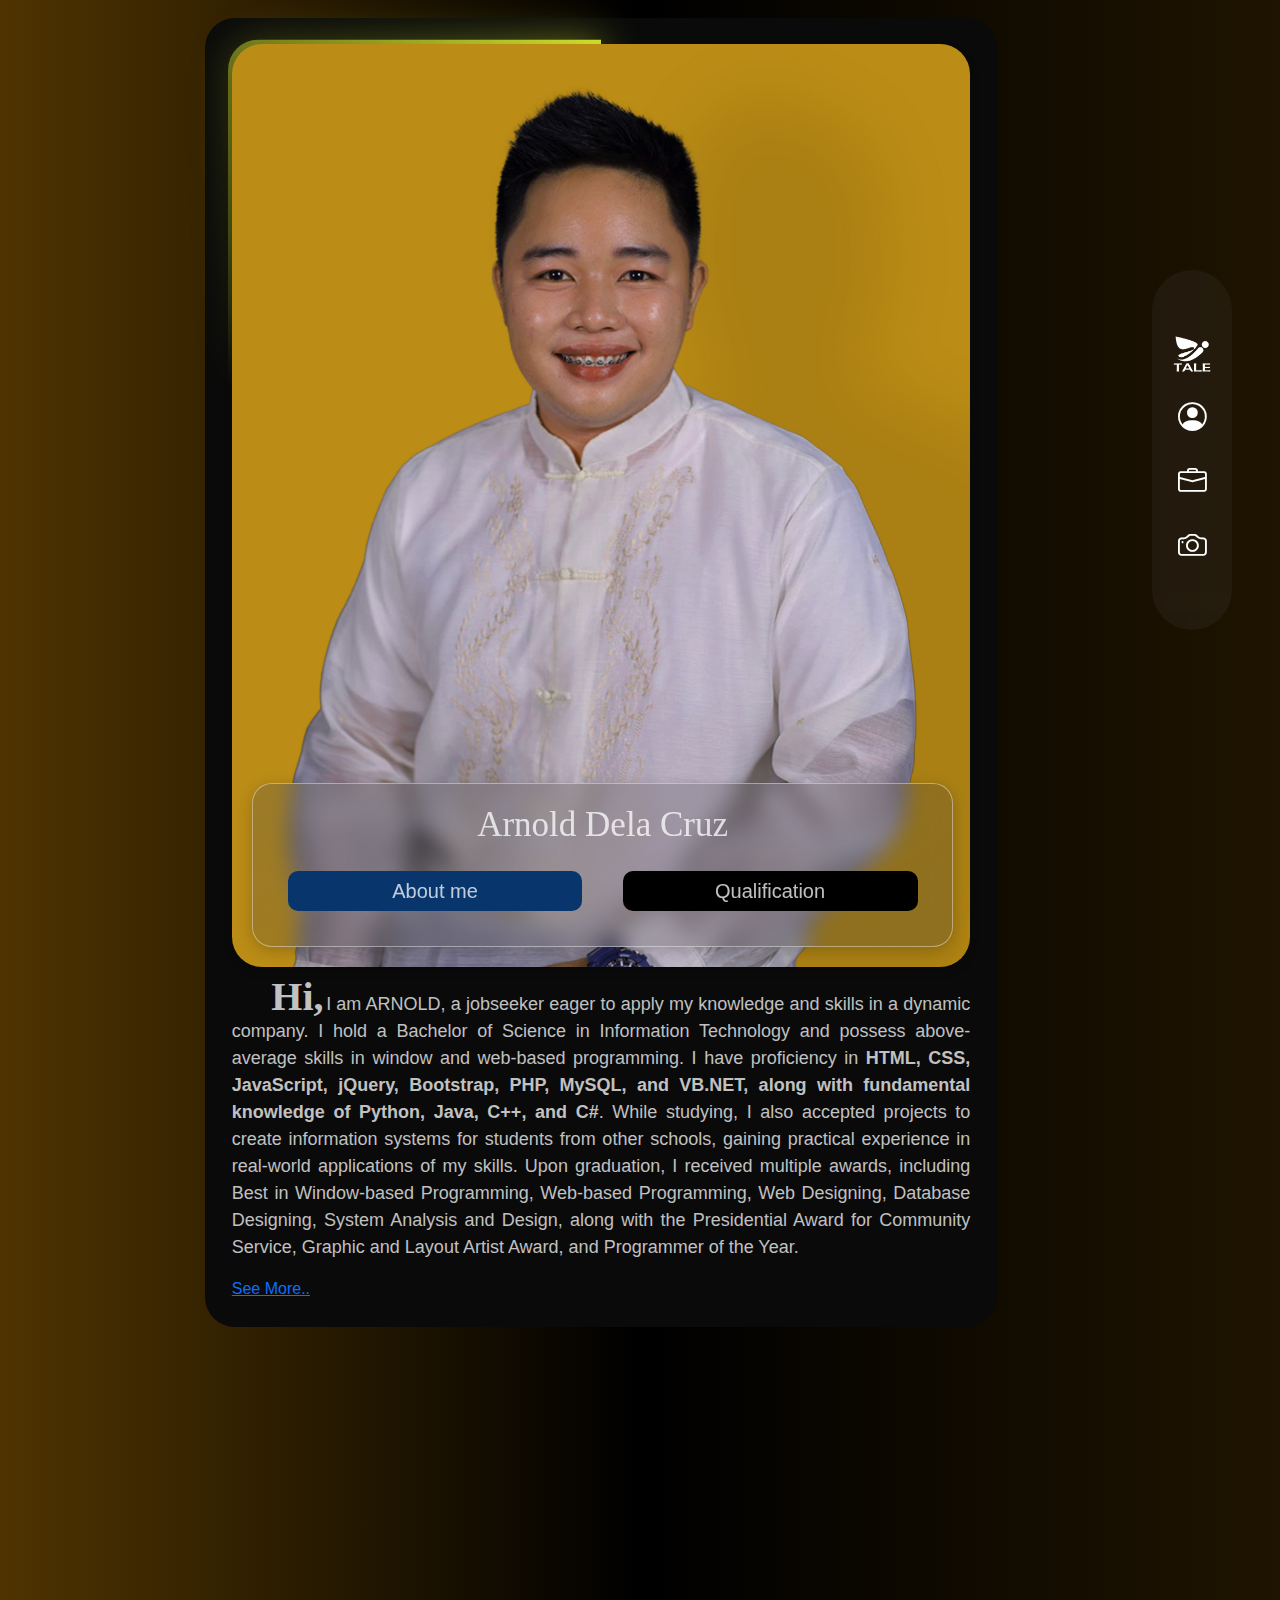
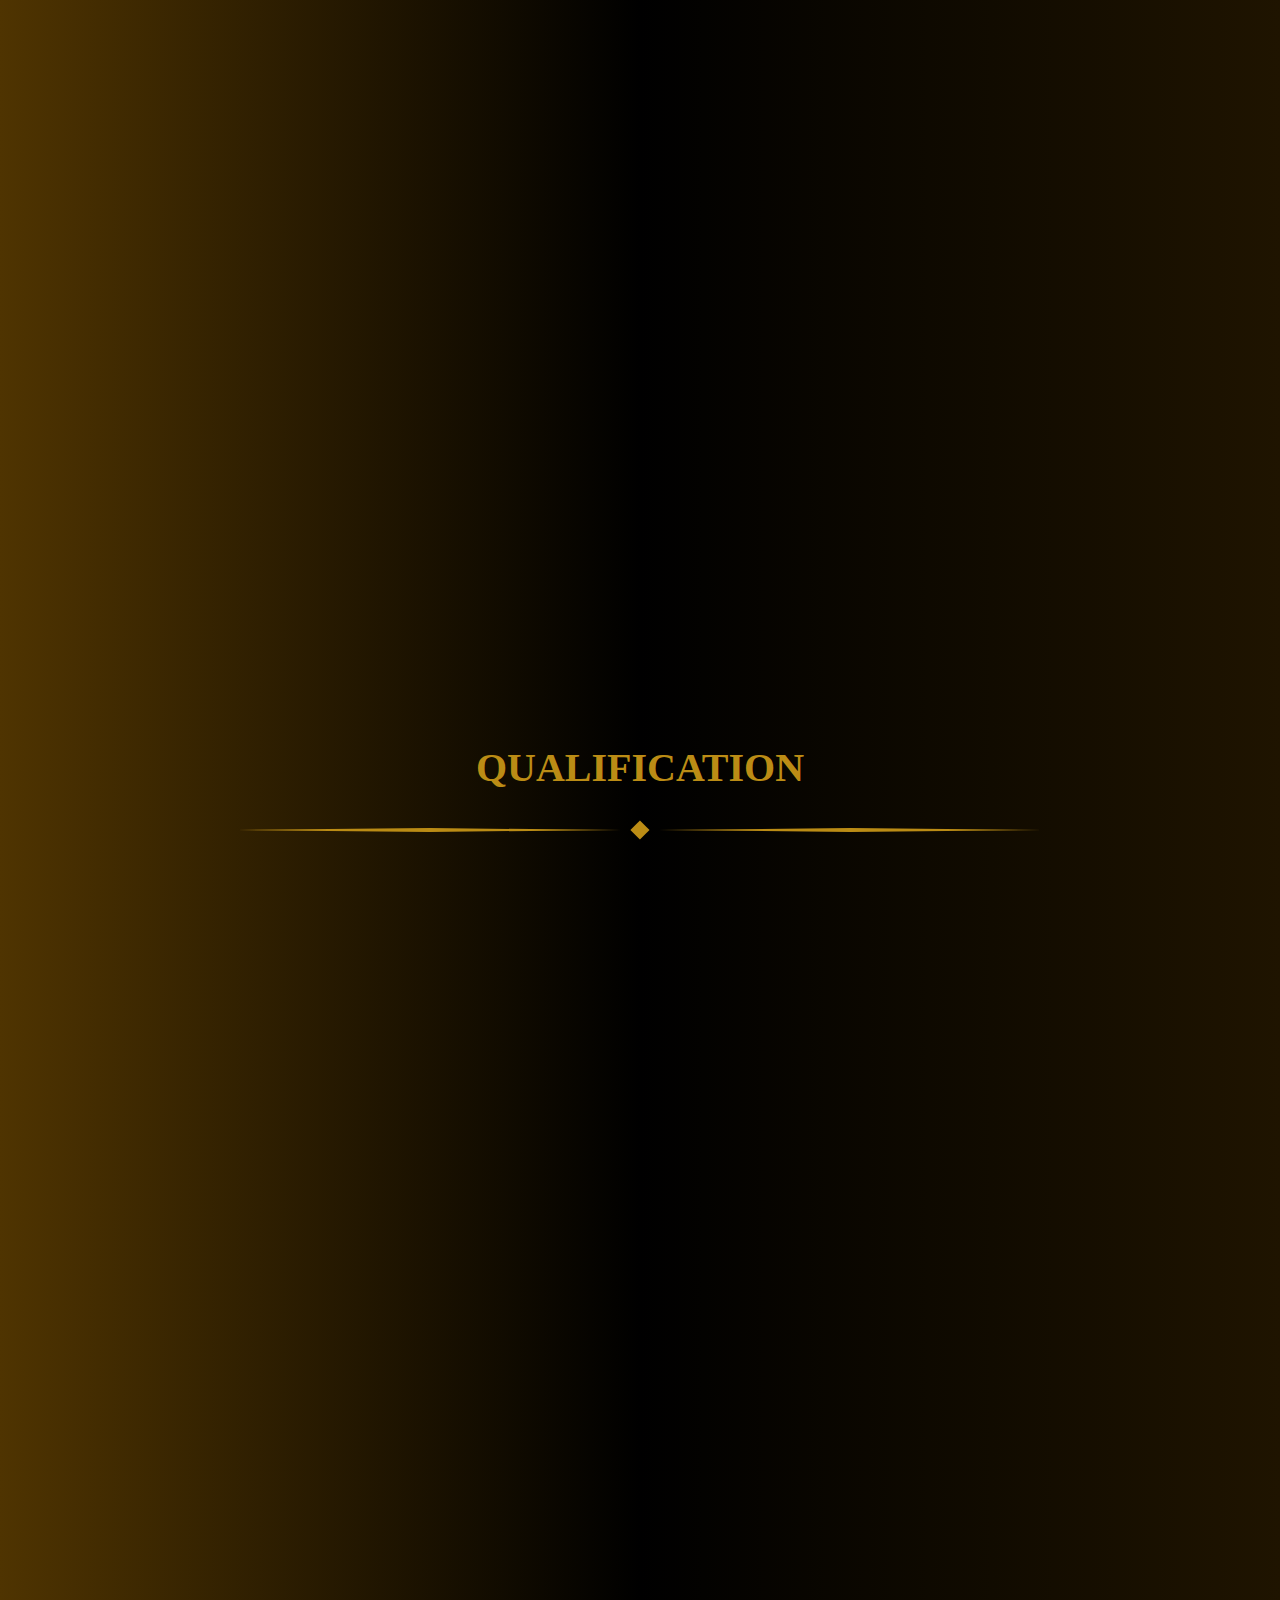
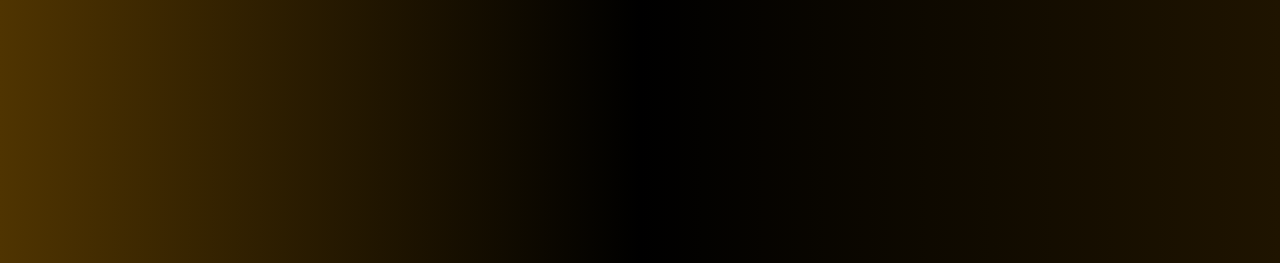
==== commit 2d66610c: "update" ====
--- a/index.html
+++ b/index.html
@@ -24,12 +24,12 @@
                 </a>
             </li>
             <li>
-                <a href="#" class="nav__link" id="about" title="About me">
+                <a href="#content1" class="nav__link" id="about" title="About me">
                     <i class="bi bi-person-circle"></i>
                 </a>
             </li>
             <li>
-                <a href="#" class="nav__link" id="backg" title="Qualification">
+                <a href="#content2" class="nav__link" id="backg" title="Qualification">
                     <i class="bi bi-briefcase"></i>
                 </a>
             </li>
@@ -151,7 +151,7 @@
            <div id="qualif">
                 <div id="other-skills" >
                     <div id="accordion1">
-                        <div class="card">
+                        <div class="card"  id="card_educ">
                             <div class="card-header">
                               <a class="btn">
                                 Education
@@ -174,7 +174,7 @@
                               </div>
                             </div>
                           </div>
-                        <div class="card">
+                        <div class="card" id="card_tech">
                           <div class="card-header">
                             <a class="btn">
                               Technical Skills
@@ -192,7 +192,7 @@
                           </div>
                         </div>
                       
-                        <div class="card">
+                        <div class="card" id="card_admin">
                           <div class="card-header">
                             <a class="btn">
                               Administrative Skills
@@ -211,7 +211,7 @@
                           </div>
                         </div>
                       
-                        <div class="card">
+                        <div class="card" id="card_soft">
                           <div class="card-header">
                             <a class="btn">
                               Soft Skills
@@ -233,16 +233,43 @@
                       </div>
                 </div> 
                 <div id="work-exp">
-                    <div iclass="card" style="height: 100%;">
+                    <div class="card" id="card_soft">
                         <div class="card-header">
-                            <h1>Experience</h1>
-                        </div>
-                        <div class="card-body">
-                            <p>Test</p>
-                        </div>
-                        <div class="card-footer">
-
-                        </div>
+                          <a class="btn">
+                            Soft Skills
+                          </a>
+                        </div>
+                        <div class="accordionChild show">
+                          <div class="card-body">
+                              <ul>
+                                  <li class = "li-title">Problem Solving & Analytical Thinking</li>
+                                  <li class = "li-title">Time Management & Organization</li>
+                                  <li class = "li-title">Adaptability & Quick Learning</li>
+                                  <li class = "li-title">Strong Attention to Detail</li>
+                                  <li class = "li-title">Multicultural Collaboration & Communication</li>
+                                  </ul>
+                          </div>
+                        </div>
+                      </div>
+                      <div class="card" id="card_soft">
+                        <div class="card-header">
+                          <a class="btn">
+                            Soft Skills
+                          </a>
+                        </div>
+                        <div class="accordionChild qualCollapse">
+                          <div class="card-body">
+                              <ul>
+                                  <li class = "li-title">Problem Solving & Analytical Thinking</li>
+                                  <li class = "li-title">Time Management & Organization</li>
+                                  <li class = "li-title">Adaptability & Quick Learning</li>
+                                  <li class = "li-title">Strong Attention to Detail</li>
+                                  <li class = "li-title">Multicultural Collaboration & Communication</li>
+                                  </ul>
+                          </div>
+                        </div>
+                      </div>
+                    
                     </div>
                </div>      
            </div>
--- a/src/css/style.css
+++ b/src/css/style.css
@@ -99,6 +99,7 @@
 }
 
 #card3 {
+    max-width:1080px;
     min-height: 880px;
     height: auto;
     font-family: calibri, 'arial';
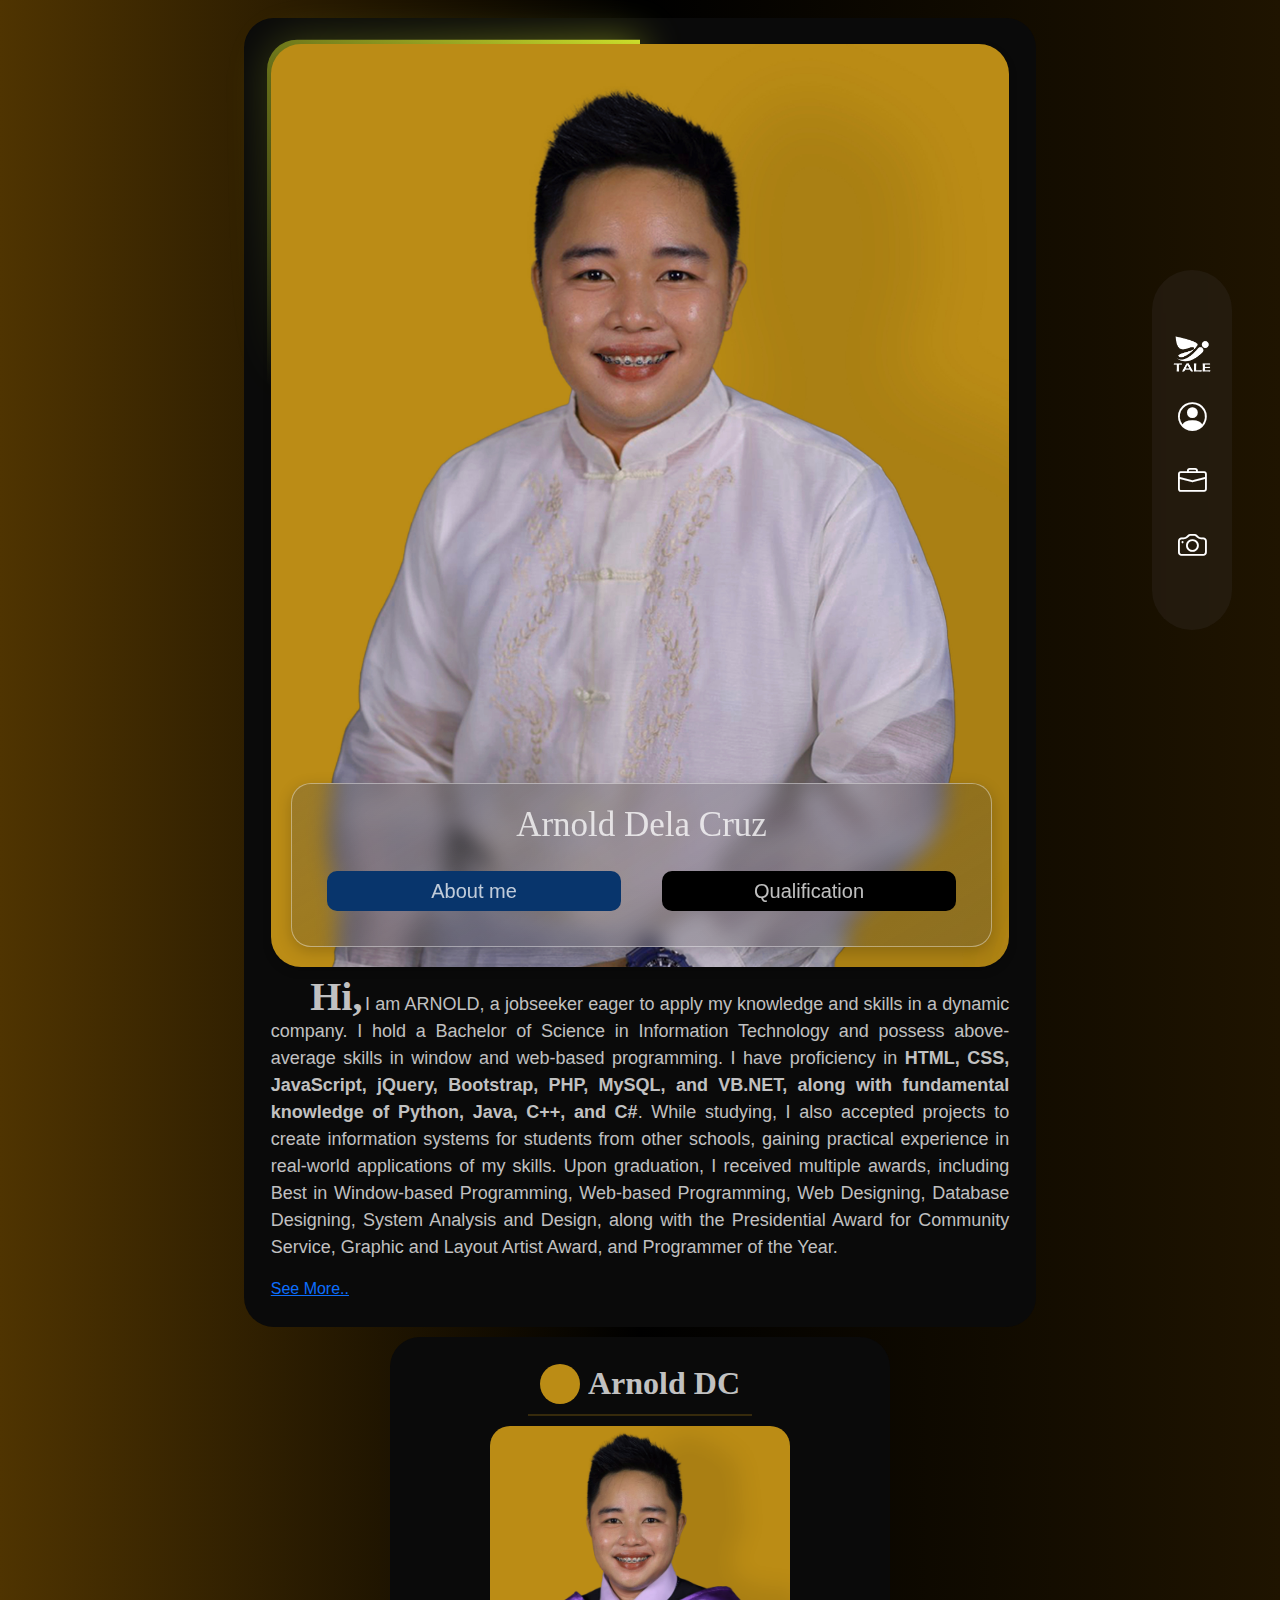
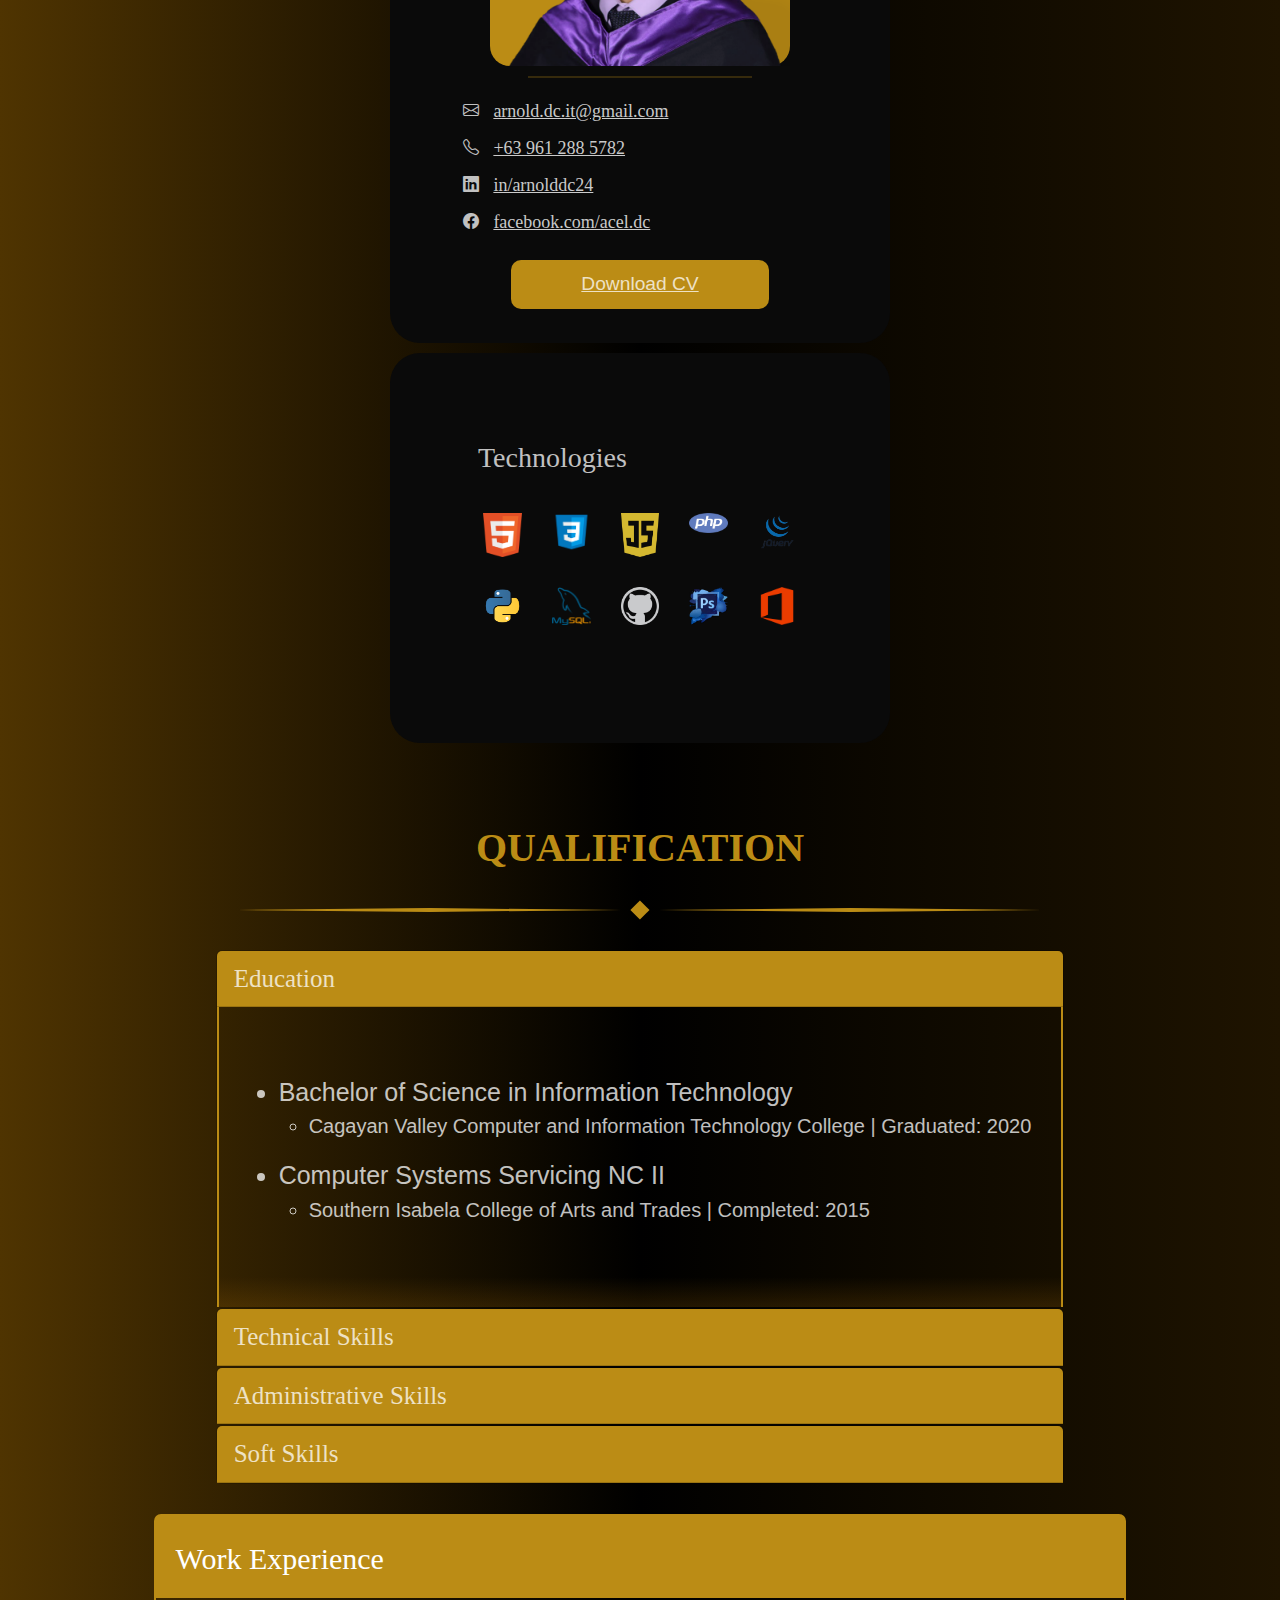
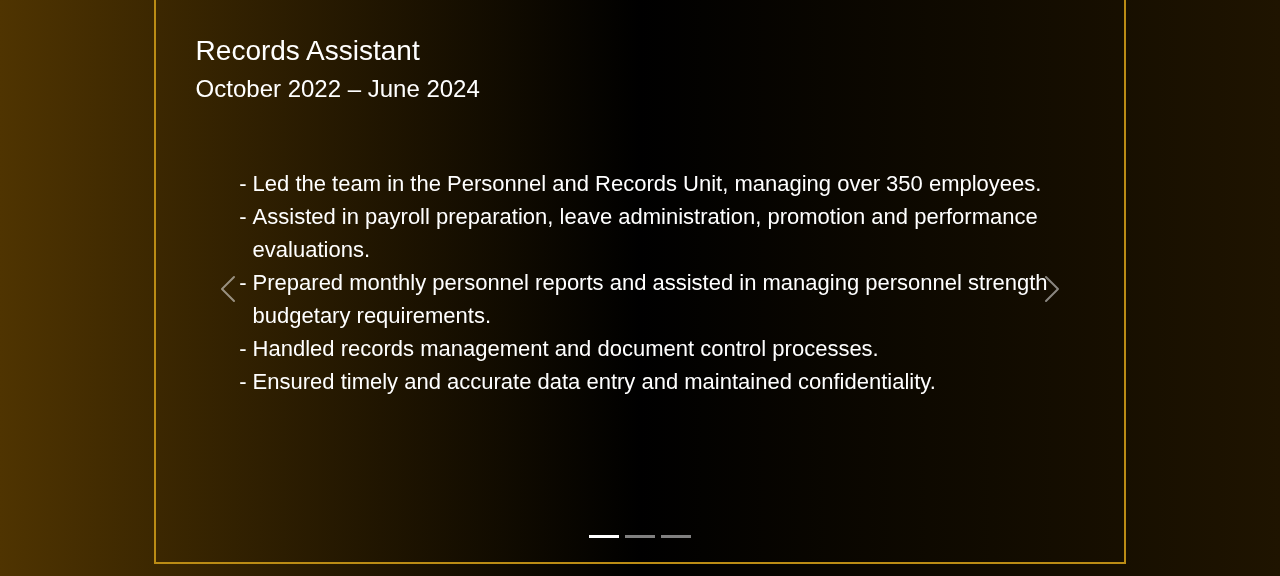
==== commit 9ce5cdca: "updated experience" ====
--- a/index.html
+++ b/index.html
@@ -42,16 +42,18 @@
     </nav>
     <!-- Container for the main content -->
     <div class="container-fluid">
-         <!-- Profile -->
+        <!-- Profile -->
         <div id="content1" class="d-flex justify-content-center">
             <div id="box1" class="align-self-stretch">
                 <div id="card1">
-                    <h2 class="d-flex justify-content-center p-0 m-0" style="font-family: 'Pacifico';"><div id="online"></div>&nbsp;<strong>Arnold DC</strong></h2>
+                    <h2 class="d-flex justify-content-center p-0 m-0" style="font-family: 'Pacifico';">
+                        <div id="online"></div>&nbsp;<strong>Arnold DC</strong>
+                    </h2>
                     <div class="hr-container">
                         <hr class="animated-hr">
                     </div>
                     <div class="d-flex justify-content-center align-items-center m-0">
-                        <div id= "profpic">
+                        <div id="profpic">
                             <img id="myimage1" src="pictures/ako32.jpg.png" alt="Profile Picture"/>
                         </div>
                     </div>
@@ -65,7 +67,7 @@
                         </li>
                         <li>
                             <span style="margin-right: 10px;"><i class="bi bi-telephone"></i></span>
-                            &nbsp; <a href="#">+63 961 288 5782</a> 
+                            &nbsp; <a href="#">+63 961 288 5782</a>
                         </li>
                         <li>
                             <span style="margin-right: 10px;"><i class="bi bi-linkedin"></i></span>
@@ -77,7 +79,7 @@
                         </li>
                     </ul>
                     <div class="p-2" style="display: flex; justify-content: center;">
-                        <a role ="button" id="btnCV" href="docs/ArnoldDelaCruz_CV.docx" download>Download CV</a>
+                        <a role="button" id="btnCV" href="docs/ArnoldDelaCruz_CV.docx" download>Download CV</a>
                     </div>
                 </div>
                 <div id="card2">
@@ -98,184 +100,191 @@
             </div>
             <div id="box2">
                 <div id="card3">
-                        <div class="image-wrap"> <img id="myimage2"  src="pictures/ako1.jpg" alt="Profile Picture"/>
-                            <div class="glass-box">
-                                <div id="names">Arnold Dela Cruz</div>
-                                <div class="p-0 m-0 d-flex justify-content-center">
-                                    <button id="btnmess">About me</button>
-                                    <button id="btncont">Qualification</button>
-                                </div>
-                            </div>
-                        </div>
+                    <div class="image-wrap">
+                        <img id="myimage2" src="pictures/ako1.jpg" alt="Profile Picture"/>
+                        <div class="glass-box">
+                            <div id="names">Arnold Dela Cruz</div>
+                            <div class="p-0 m-0 d-flex justify-content-center">
+                                <button id="btnmess">About me</button>
+                                <button id="btncont">Qualification</button>
+                            </div>
+                        </div>
+                    </div>
+                    <p class="about-text">
+                        <span class="large-h">Hi,</span> I am ARNOLD, a jobseeker eager to apply my knowledge and skills in a dynamic company. I hold a Bachelor of Science in Information Technology and possess above-average skills in window and web-based programming. I have proficiency in <strong>HTML, CSS, JavaScript, jQuery, Bootstrap, PHP, MySQL, and VB.NET, along with fundamental knowledge of Python, Java, C++, and C#</strong>. While studying, I also accepted projects to create information systems for students from other schools, gaining practical experience in real-world applications of my skills. Upon graduation, I received multiple awards, including Best in Window-based Programming, Web-based Programming, Web Designing, Database Designing, System Analysis and Design, along with the Presidential Award for Community Service, Graphic and Layout Artist Award, and Programmer of the Year.
+                    </p>
+                    <div id="coll" class="collapse">
                         <p class="about-text">
-                            <span class="large-h">Hi,</span> I am ARNOLD, a jobseeker eager to apply my knowledge and skills in a dynamic company. I hold a Bachelor of Science in Information Technology and possess above-average skills in window and web-based programming. I have proficiency in <strong>HTML, CSS, JavaScript, jQuery, Bootstrap, PHP, MySQL, and VB.NET, along with fundamental knowledge of Python, Java, C++, and C#</strong>. While studying, I also accepted projects to create information systems for students from other schools, gaining practical experience in real-world applications of my skills. Upon graduation, I received multiple awards, including Best in Window-based Programming, Web-based Programming, Web Designing, Database Designing, System Analysis and Design, along with the Presidential Award for Community Service, Graphic and Layout Artist Award, and Programmer of the Year.
+                            I started my career at the National Irrigation Administration (NIA) - Magat River Integrated Irrigation System - Dam and Reservoir Division, where I also completed my on-the-job training. I was absorbed as a Data Encoder on September 19, 2020, and was awarded Rookie of the Year in 2021. On March 13, 2022, I was promoted to Computer Operator, and on October 19, 2022, I became a Records Assistant under government service, leading the NIA-MARIIS-DRD Personnel and Records Unit. I resigned on June 30, 2024, to support my guardian duties for my son while my wife is abroad.
                         </p>
-                        <div id = "coll" class="collapse">
                         <p class="about-text">
-                           I started my career at the National Irrigation Administration (NIA) - Magat River Integrated Irrigation System - Dam and Reservoir Division, where I also completed my on-the-job training. I was absorbed as a Data Encoder on September 19, 2020, and was awarded Rookie of the Year in 2021. On March 13, 2022, I was promoted to Computer Operator, and on October 19, 2022, I became a Records Assistant under government service, leading the NIA-MARIIS-DRD Personnel and Records Unit. I resigned on June 30, 2024, to support my guardian duties for my son while my wife is abroad.
+                            During my time at NIA-MARIIS-DRD, I developed strong organizational and technical skills, and even though my role was not directly related to my degree, I found ways to enhance my skills. I attended seminars for continued learning and automated various processes in the unit, improving service efficiency. Additionally, I assisted with computer maintenance and repairs and was part of both the Documented Information Team and Risk Management Team.
                         </p>
-                     
-                            <p class="about-text">
-                                During my time at NIA-MARIIS-DRD, I developed strong organizational and technical skills, and even though my role was not directly related to my degree, I found ways to enhance my skills. I attended seminars for continued learning and automated various processes in the unit, improving service efficiency. Additionally, I assisted with computer maintenance and repairs and was part of both the Documented Information Team and Risk Management Team.
-                            </p>
-                            
-                            <p class="about-text">
-                                I am now seeking a remote opportunity that aligns with my degree, where I can continue growing and contributing as a fast learner, adaptable team player, and responsible professional. For a more detailed overview of my educational and career background, please refer to the Qualifications section in the navigation menu.
-                            </p>
-                        </div>
-                        <a href = "#coll" id = "btncollapse" data-bs-toggle="collapse">See More..</a>
-                </div>
-            </div>
-            
+                        <p class="about-text">
+                            I am now seeking a remote opportunity that aligns with my degree, where I can continue growing and contributing as a fast learner, adaptable team player, and responsible professional. For a more detailed overview of my educational and career background, please refer to the Qualifications section in the navigation menu.
+                        </p>
+                    </div>
+                    <a href="#coll" id="btncollapse" data-bs-toggle="collapse">See More..</a>
+                </div>
+            </div>
         </div>
         <!-- Profile -->
         <!-- Qualification -->
         <div id="content2">
-           <h1><strong>QUALIFICATION</strong></h1>
-           <div id= "svg1Contain">
-            <svg id="mySvg1" xmlns="http://www.w3.org/2000/svg" viewBox="0 0 2100 50">
-                <defs>
-                    <linearGradient id="botrib" x1="0%" y1="0%" x2="100%" y2="100%">
-                        <stop offset="0%" style="stop-color:#bb8c15;stop-opacity:1" />
-                        <stop offset="100%" style="stop-color:#bb8c15;stop-opacity:1" />
-                    </linearGradient>
-                </defs>
-                <!-- Draw paths -->
-                <path id="myPath1" d="M 1025 25 L 1050 50 L 1075 25 L 1050 0 Z" fill="url(#botrib)"/>
-                <path id="myPath2" d="M 0 25 L 500 30 L 1000 25 L 500 20 Z" fill="url(#botrib)"/>
-                <path id="myPath3" d="M 1100 25 L 1600 30 L 2100 25 L 1600 20 Z" fill="url(#botrib)"/>
-    
-            </svg>
-           </div>
-          
-           <div id="qualif">
-                <div id="other-skills" >
+            <h1><strong>QUALIFICATION</strong></h1>
+            <div id="svg1Contain">
+                <svg id="mySvg1" xmlns="http://www.w3.org/2000/svg" viewBox="0 0 2100 50">
+                    <defs>
+                        <linearGradient id="botrib" x1="0%" y1="0%" x2="100%" y2="100%">
+                            <stop offset="0%" style="stop-color:#bb8c15;stop-opacity:1" />
+                            <stop offset="100%" style="stop-color:#bb8c15;stop-opacity:1" />
+                        </linearGradient>
+                    </defs>
+                    <!-- Draw paths -->
+                    <path id="myPath1" class="rotatePath" d="M 1025 25 L 1050 50 L 1075 25 L 1050 0 Z" fill="url(#botrib)"/>
+                    <path id="myPath2" d="M 0 25 L 500 30 L 1000 25 L 500 20 Z" fill="url(#botrib)"/>
+                    <path id="myPath3" d="M 1100 25 L 1600 30 L 2100 25 L 1600 20 Z" fill="url(#botrib)"/>
+                </svg>
+            </div>
+            <div id="qualif">
+                <div id="other-skills">
                     <div id="accordion1">
-                        <div class="card"  id="card_educ">
-                            <div class="card-header">
-                              <a class="btn">
-                                Education
-                              </a>
+                        <div class="card" id="card_educ">
+                            <div class="card-header">
+                                <a class="btn">
+                                    Education
+                                </a>
                             </div>
                             <div class="accordionChild show">
-                              <div class="card-body">
-                                <ul>
-                                    <li class = "li-title">Bachelor of Science in Information Technology
-                                        <ul>
-                                            <li class = "li-child">Cagayan Valley Computer and Information Technology College | Graduated: 2020</li>
-                                        </ul>
-                                    </li>
-                                    <li class = "li-title">Computer Systems Servicing NC II
-                                        <ul>
-                                            <li class = "li-child">Southern Isabela College of Arts and Trades | Completed: 2015</li>
-                                        </ul>
-                                    </li> 
-                                </ul>  
-                              </div>
-                            </div>
+                                <div class="card-body">
+                                    <ul>
+                                        <li class="li-title">Bachelor of Science in Information Technology
+                                            <ul>
+                                                <li class="li-child">Cagayan Valley Computer and Information Technology College | Graduated: 2020</li>
+                                            </ul>
+                                        </li>
+                                        <li class="li-title">Computer Systems Servicing NC II
+                                            <ul>
+                                                <li class="li-child">Southern Isabela College of Arts and Trades | Completed: 2015</li>
+                                            </ul>
+                                        </li>
+                                    </ul>
+                                </div>
+                            </div>
+                        </div>
+                        <div class="card" id="card_tech">
+                            <div class="card-header">
+                                <a class="btn">
+                                    Technical Skills
+                                </a>
+                            </div>
+                            <div class="accordionChild qualCollapse">
+                                <div class="card-body">
+                                    <ul>
+                                        <li class="li-title">HTML, CSS, Bootstrap, JavaScript, jQuery, PHP, VB.net MySQL</li>
+                                        <li class="li-title">Hardware and software troubleshooting</li>
+                                        <li class="li-title">Microsoft Office Suite (Word, Excel, PowerPoint)</li>
+                                        <li class="li-title">Visual Studio Code</li>
+                                    </ul>
+                                </div>
+                            </div>
+                        </div>
+                        <div class="card" id="card_admin">
+                            <div class="card-header">
+                                <a class="btn">
+                                    Administrative Skills
+                                </a>
+                            </div>
+                            <div class="accordionChild qualCollapse">
+                                <div class="card-body">
+                                    <ul>
+                                        <li class="li-title">Personnel Management & Employee Relations</li>
+                                        <li class="li-title">Payroll Preparation & Leave Administration</li>
+                                        <li class="li-title">Performance Evaluations & Promotion</li>
+                                        <li class="li-title">Budgetary Requirements Preparation</li>
+                                        <li class="li-title">Report & Documentation Control</li>
+                                    </ul>
+                                </div>
+                            </div>
+                        </div>
+                        <div class="card" id="card_soft">
+                            <div class="card-header">
+                                <a class="btn">
+                                    Soft Skills
+                                </a>
+                            </div>
+                            <div class="accordionChild qualCollapse">
+                                <div class="card-body">
+                                    <ul>
+                                        <li class="li-title">Problem Solving & Analytical Thinking</li>
+                                        <li class="li-title">Time Management & Organization</li>
+                                        <li class="li-title">Adaptability & Quick Learning</li>
+                                        <li class="li-title">Strong Attention to Detail</li>
+                                        <li class="li-title">Multicultural Collaboration & Communication</li>
+                                    </ul>
+                                </div>
+                            </div>
+                        </div>
+                    </div>
+                </div>
+                <div id="work-exp">
+                    <p id="work-title">Work Experience</p>
+                    <div id="myCarousel" class="carousel slide" data-bs-ride="carousel" data-bs-interval="8000">
+
+                        <!-- Indicators/dots -->
+                        <div class="carousel-indicators">
+                          <button type="button" data-bs-target="#myCarousel" data-bs-slide-to="0" class="active"></button>
+                          <button type="button" data-bs-target="#myCarousel" data-bs-slide-to="1"></button>
+                          <button type="button" data-bs-target="#myCarousel" data-bs-slide-to="2"></button>
+                        </div>
+                      
+                        <!-- The slideshow/carousel -->
+                        <div class="carousel-inner">
+                          <div class="carousel-item active">
+                            <h3>Records Assistant</h3>
+                            <h4>October 2022 – June 2024</h4>
+                            <ul>
+                                <li class = "li-function">Led the team in the Personnel and Records Unit, managing over 350 employees.</li>
+                                <li class = "li-function">Assisted in payroll preparation, leave administration, promotion and performance evaluations.</li>
+                                <li class = "li-function">Prepared monthly personnel reports and assisted in managing personnel strength budgetary requirements.</li>
+                                <li class = "li-function">Handled records management and document control processes.</li>
+                                <li class = "li-function">Ensured timely and accurate data entry and maintained confidentiality.</li>
+                            </ul>
                           </div>
-                        <div class="card" id="card_tech">
-                          <div class="card-header">
-                            <a class="btn">
-                              Technical Skills
-                            </a>
+                          <div class="carousel-item">
+                            <h3>Computer Operator</h3>
+                            <h4>March 2022 – October 2022</h4>
+                            <ul>
+                                <li class = "li-function">Provided technical support for hardware and software systems.</li>
+                                <li class = "li-function">Conducted annual preventive maintenance on all systems.</li>
+                                <li class = "li-function">Managed system deployment and monitoring, creating regular reports on performance.</li>
+                                <li class = "li-function">Supported face-to-face and virtual meeting operations.</li>
+                                <li class = "li-function">Assisted in leave administration and prepared personnel reports.</li>
+                              </ul>
                           </div>
-                          <div class="accordionChild qualCollapse">
-                            <div class="card-body">
-                                <ul>
-                                <li class = "li-title">HTML, CSS, Bootstrap, JavaScript, jQuery, PHP, VB.net MySQL</li>
-                                <li class = "li-title">Hardware and software troubleshooting</li>
-                                <li class = "li-title">Microsoft Office Suite (Word, Excel, PowerPoint)</li>
-                                <li class = "li-title">Visual Studio Code</li>
-                            </ul>
-                            </div>
+                          <div class="carousel-item">
+                            <h3>Data Encoder – HR Assistant</h3>
+                            <h4>September 2020 – March 2022</h4>
+                                 <ul>
+                                <li class = "li-function">Assisted in leave administration and preparation of personnel and record unit reports.</li>
+                                <li class="li-function " >Awarded “Rookie of the Year” in 2021 for exceptional performance and dedication.
+                              </li>
+                              </ul>
                           </div>
                         </div>
                       
-                        <div class="card" id="card_admin">
-                          <div class="card-header">
-                            <a class="btn">
-                              Administrative Skills
-                            </a>
-                          </div>
-                          <div class="accordionChild qualCollapse">
-                            <div class="card-body">
-                                <ul>
-                                    <li class = "li-title">Personnel Management & Employee Relations</li>
-                                    <li class = "li-title">Payroll Preparation & Leave Administration</li>
-                                    <li class = "li-title">Performance Evaluations & Promotion</li>
-                                    <li class = "li-title">Budgetary Requirements Preparatio</li>
-                                    <li class = "li-title">Report & Documentation Control</li>
-                                </ul>
-                            </div>
-                          </div>
-                        </div>
-                      
-                        <div class="card" id="card_soft">
-                          <div class="card-header">
-                            <a class="btn">
-                              Soft Skills
-                            </a>
-                          </div>
-                          <div class="accordionChild qualCollapse">
-                            <div class="card-body">
-                                <ul>
-                                    <li class = "li-title">Problem Solving & Analytical Thinking</li>
-                                    <li class = "li-title">Time Management & Organization</li>
-                                    <li class = "li-title">Adaptability & Quick Learning</li>
-                                    <li class = "li-title">Strong Attention to Detail</li>
-                                    <li class = "li-title">Multicultural Collaboration & Communication</li>
-                                    </ul>
-                            </div>
-                          </div>
-                        </div>
-                      
+                        <!-- Left and right controls/icons -->
+                        <button class="carousel-control-prev" type="button" data-bs-target="#myCarousel" data-bs-slide="prev">
+                          <span class="carousel-control-prev-icon"></span>
+                        </button>
+                        <button class="carousel-control-next" type="button" data-bs-target="#myCarousel" data-bs-slide="next">
+                          <span class="carousel-control-next-icon"></span>
+                        </button>
                       </div>
-                </div> 
-                <div id="work-exp">
-                    <div class="card" id="card_soft">
-                        <div class="card-header">
-                          <a class="btn">
-                            Soft Skills
-                          </a>
-                        </div>
-                        <div class="accordionChild show">
-                          <div class="card-body">
-                              <ul>
-                                  <li class = "li-title">Problem Solving & Analytical Thinking</li>
-                                  <li class = "li-title">Time Management & Organization</li>
-                                  <li class = "li-title">Adaptability & Quick Learning</li>
-                                  <li class = "li-title">Strong Attention to Detail</li>
-                                  <li class = "li-title">Multicultural Collaboration & Communication</li>
-                                  </ul>
-                          </div>
-                        </div>
-                      </div>
-                      <div class="card" id="card_soft">
-                        <div class="card-header">
-                          <a class="btn">
-                            Soft Skills
-                          </a>
-                        </div>
-                        <div class="accordionChild qualCollapse">
-                          <div class="card-body">
-                              <ul>
-                                  <li class = "li-title">Problem Solving & Analytical Thinking</li>
-                                  <li class = "li-title">Time Management & Organization</li>
-                                  <li class = "li-title">Adaptability & Quick Learning</li>
-                                  <li class = "li-title">Strong Attention to Detail</li>
-                                  <li class = "li-title">Multicultural Collaboration & Communication</li>
-                                  </ul>
-                          </div>
-                        </div>
-                      </div>
-                    
-                    </div>
-               </div>      
-           </div>
+                </div>
+            </div>
         </div>
-         <!-- Qualification -->
-
+        <!-- Qualification -->
     </div>
     <!-- Container for the main content -->
     <!-- JavaScript files -->
--- a/src/css/style.css
+++ b/src/css/style.css
@@ -68,14 +68,22 @@
     font-family: "Pacifico";
     margin: 1% 10% 1% 10%;
     height: auto;
+
 }
 
 #box1 {
+    flex-direction: column;
+    display: flex;
+    align-items: center;
+    justify-content: center;
     min-height: 900px;
 }
 
 #box2 {
-    flex-grow: 1; /* Makes box2 grow to take the available height */
+    display: flex;
+    align-items: center;
+    justify-content: center;
+     /* Makes box2 grow to take the available height */
     height: auto;
 }
 
@@ -90,16 +98,18 @@
     margin: 10px 10px 0px 0px;
     padding: 3%;
     width: 400px;
+    max-width: 500PX;;
 }
 
 #card2 {
+    max-width: 500PX;;
     margin: 10px 0px 10px 0px;
     padding: 10%;
     width: 400px;
 }
 
 #card3 {
-    max-width:1080px;
+    max-width:1090px;
     min-height: 880px;
     height: auto;
     font-family: calibri, 'arial';
--- a/src/css/style2.css
+++ b/src/css/style2.css
@@ -2,7 +2,6 @@
     display: flex;
     flex-direction: column;
     align-items: center;
-    justify-content: center;
     font-family: "arial";
     margin: 5% 10% 1% 10%;
     height:900px;
@@ -14,21 +13,14 @@
   align-items: center;
   gap: 50px;
 }
-#other-skills, #work-exp{
-  border-radius: 30px;
-  /* background-color: rgba(164, 163, 163, 0.074); */
-  margin: 10px 5px 10px 5px;
-  color: #ffffffbf;
-}
 #other-skills, #work-exp {
   font-family: "Pacifico";
   margin: 10px 5px 10px 5px;
-  height: 800px;
+  max-height: 650px;
   width: 710px;
-}
-
-#content2 h1{
-    /* border: 2px solid red; */
+  border-radius: 30px;
+  /* background-color: rgba(164, 163, 163, 0.074); */
+  color: #ffffffbf;
 }
 .accordionChild {
   max-height: 0;
@@ -40,7 +32,6 @@
 .accordionChild ul{
   padding-left:50px;
 }
-
 .accordionChild.show {
   max-height: 300px;
   opacity: 1;
@@ -60,16 +51,12 @@
   background: #bb8c15;
   color: #ffffffbf;
 }
-#accordion1 .card-header:hover {
-  background: #bb8c15;
-  color: black;
-  font-size: 18px;
-}
 #accordion1 .card-body {
-  background: #bb8c15;
+  background: none;
   height: 300px;
   padding: 20px; 
-  border: none;
+  border-left: 2px solid #bb8c15;
+  border-right: 2px solid #bb8c15;
   display: flex; 
   color: #ffffffbf;
   align-items: center;
@@ -80,7 +67,7 @@
   position: absolute;
   height: 100%;
   width: 100%;
-  background-image: linear-gradient(to bottom, transparent 90%, #926a06); /* Subtle gradient */
+  background-image: linear-gradient(to bottom, transparent 90%, #a56a0435); /* Subtle gradient */
   top: 50%;
   left: 50%;
   transform: translate(-50%, -50%);
@@ -92,11 +79,20 @@
   padding: 10px;
   font-size: 30px;
 }
+#accordion1 .card-header a:hover {
+  background: #bb8c15;
+  color: black;
+  font-size: 40px;
+  padding: 2.5px;
+  transition: ease-in 100ms;
+}
 .li-title {
+  font-family: calibri, 'arial';
   font-size: 25px;
   padding: 8px 0px 8px 0px;
 }
 .li-child {
+  font-family: calibri, 'arial';
   font-size: 20px;
 }
 #content2 h1{
@@ -109,7 +105,6 @@
   transform: translateY(-10px);
   width: 80%;
   height: 50px;
-
 }
 #svg1Contain{
   margin: 10px 0px 20px 0px;
@@ -118,5 +113,49 @@
   align-items: center; 
   justify-content: center;
 }
+.rotatePath {
+  animation: rotateAnimation 5s linear infinite; /* 5s duration, linear speed, infinite loop */
+  transform-origin: center center; /* Ensures it rotates around its center */
+}
+#myCarousel{
+  height: 550px;
+  width: 100%;
+  font-family: calibri, 'arial';
+}
+#work-exp{
+  border: 2px solid #bb8c15;
+  border-radius: 7px 7px 0 0;
+  color:#ffffff;
+}
+#work-title{
+  color: #ffffff;
+  text-decoration: none;
+  font-size: 30px;
+  padding: 20px;
+  border-bottom: 1px solid #bb8c15;
+  height: 82px;
+  background-color: #bb8c15;
+}
+.li-function{
+  margin: 0 25px 0 25px;
+  font-size: 22px;
+  list-style-type: "- "; 
+}
+.carousel-control-prev {
+  left: -20px;
+}
+.carousel-control-next {
+  right: -20px;
+}
+.carousel-item{
+  padding: 20px 40px 20px 40px;
+  height:500px;
+}
+.carousel-item ul{
+ display: flex;
+ flex-direction: column;
+justify-content: center;
+height: 340px;
+}
 
   
--- a/src/css/respo.css
+++ b/src/css/respo.css
@@ -5,6 +5,7 @@
     }
 
     #box1 {
+      
         margin: 0px;
         order: 2;
     }
@@ -75,7 +76,13 @@
         margin: 0;
         padding: 30px;
     }
-
+    .carousel-control-prev {
+        left: 0px; /* Adjust left position */
+    }
+      
+    .carousel-control-next {
+        right: 0px; /* Adjust right position */
+    }
 }
 
 @media (max-width: 800px) {
@@ -152,7 +159,7 @@
 
     #content2 {
         padding: 50px 0 0 0;
-        margin: 0;
+        margin: 0 0 100px 0;
     }
 
     #qualif {
@@ -197,6 +204,38 @@
     .li-child {
         font-size: 15px;
     }
+    #myCarousel{
+        height: 520px;
+        width: 100%;
+      }
+    .carousel-control-prev {
+        left: 0px; /* Adjust left position */
+    }
+      
+    .carousel-control-next {
+        right: 0px; /* Adjust right position */
+    }
+    .li-function{
+        margin:0;
+        font-size: 18px;
+        list-style-type: "- ";   
+    }
+    .carousel-item{
+        padding: 20px 20px 20px 20px;
+        height:480px;
+    }
+    .carousel-item ul{
+        height: 380px;
+    }
+    #work-title{
+        font-size: 25px;
+        padding: 10px;
+        height: 55px;
+    }
+    #accordion1 .card-header a:hover {
+        color: #ffffffbf;
+        font-size: 25px;
+      }
 }
 
 @media (min-width: 801px) {
--- a/src/css/animation.css
+++ b/src/css/animation.css
@@ -13,4 +13,12 @@
     to{
         --angle: 360deg;
     }
-} +} 
+@keyframes rotateAnimation {
+    0% {
+        transform: rotate(0deg);
+    }
+    100% {
+        transform: rotate(360deg);
+    }
+}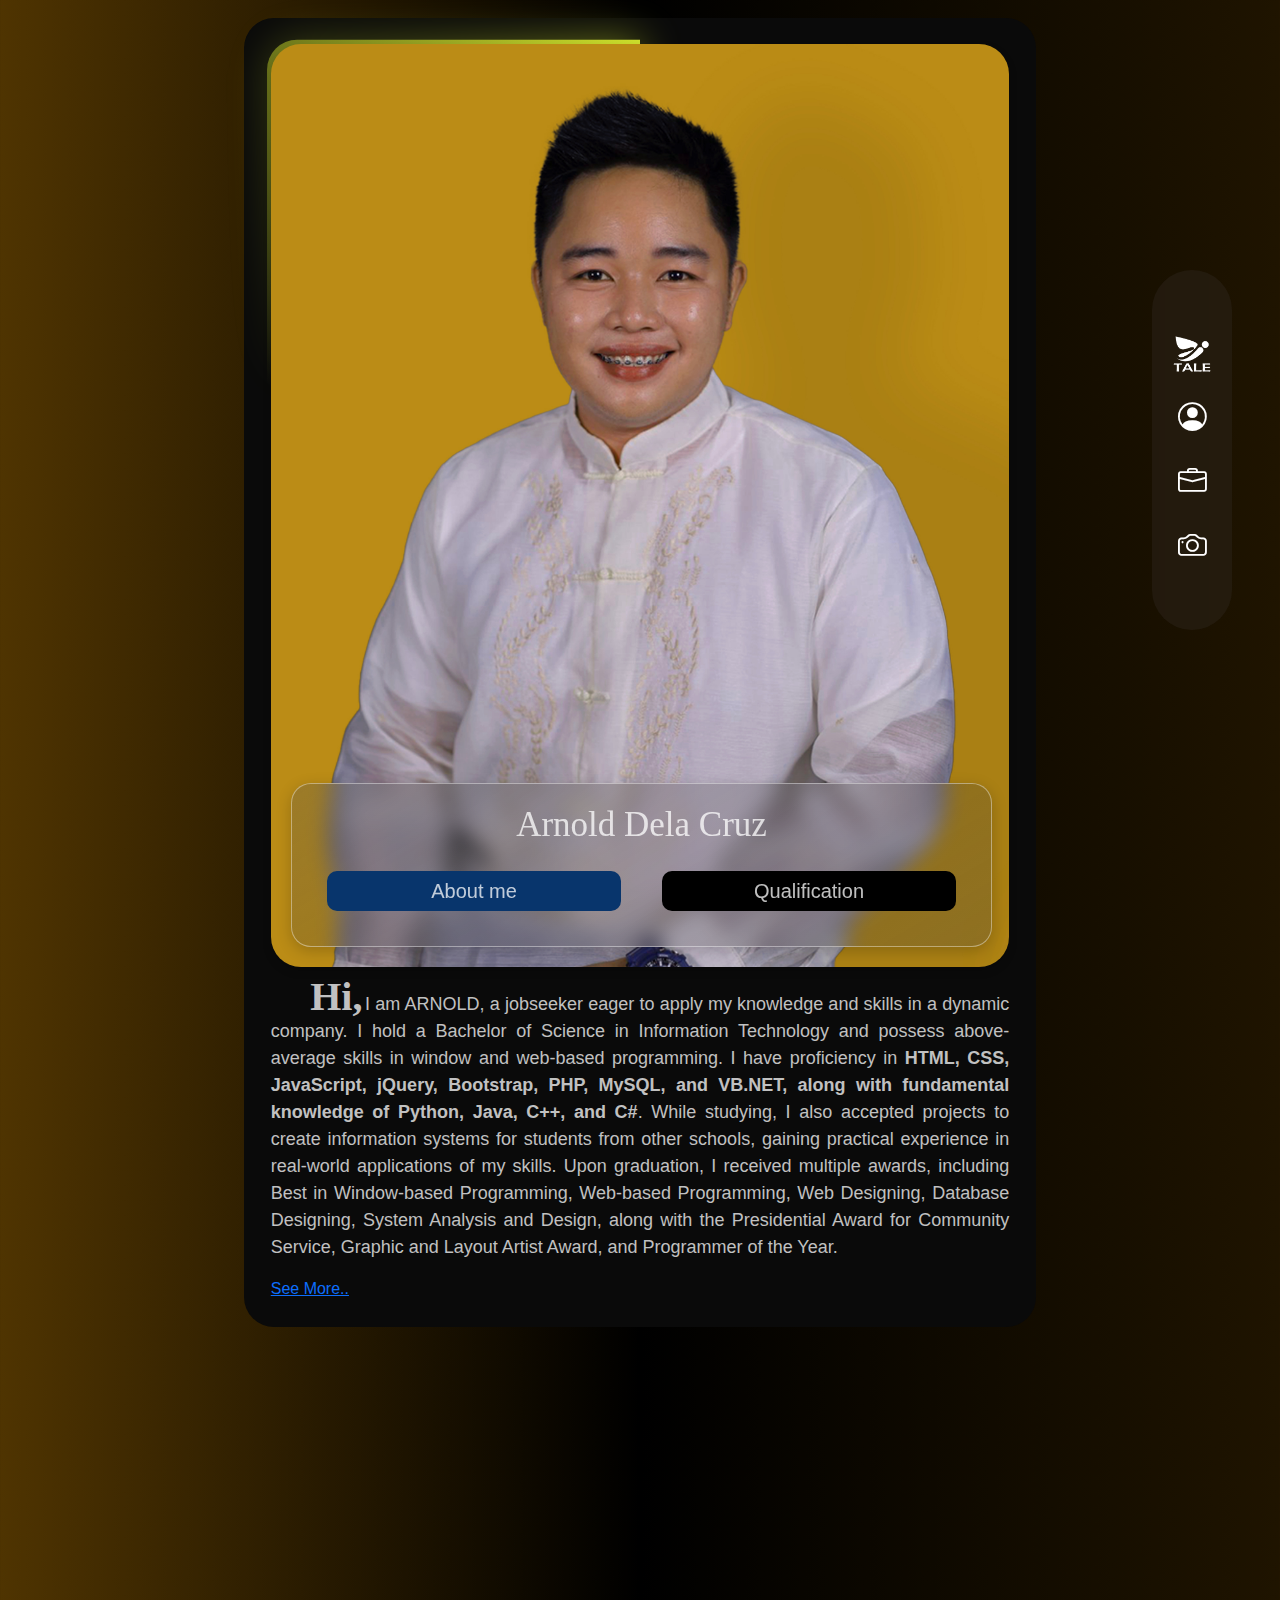
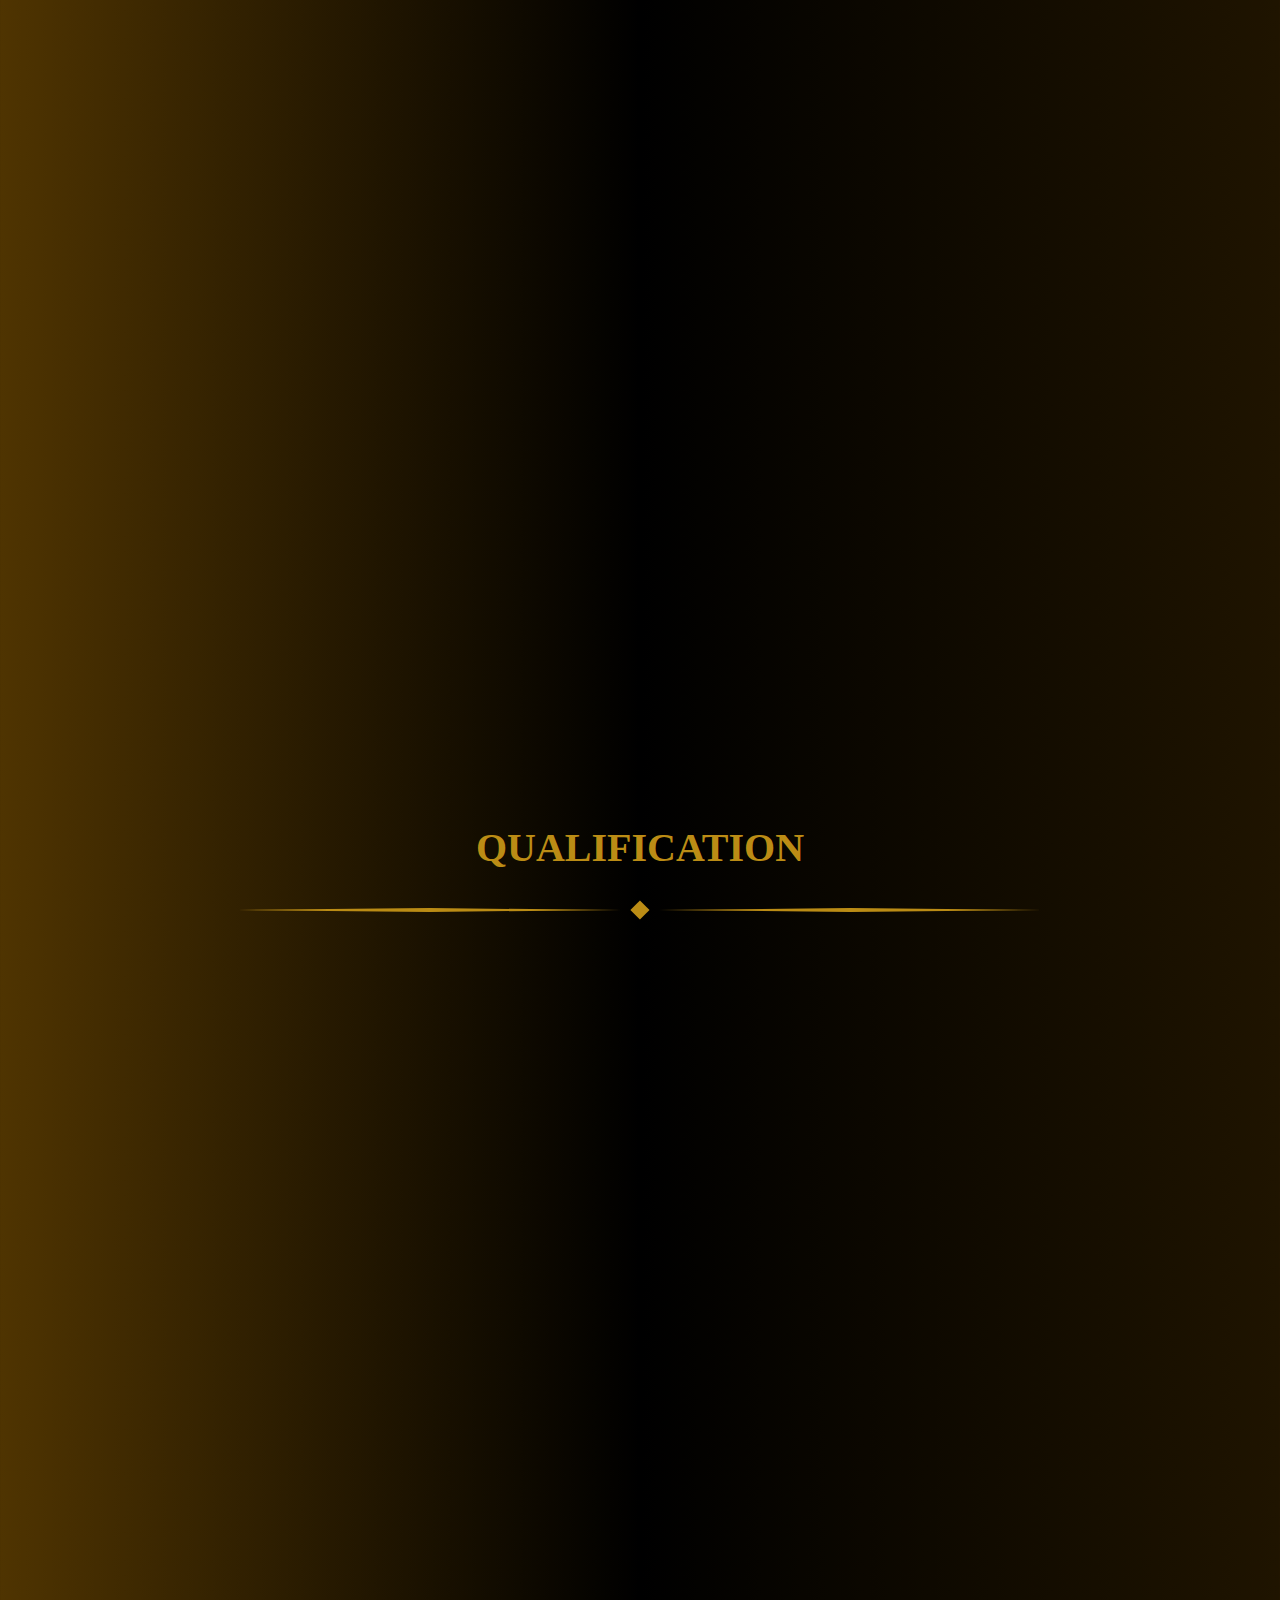
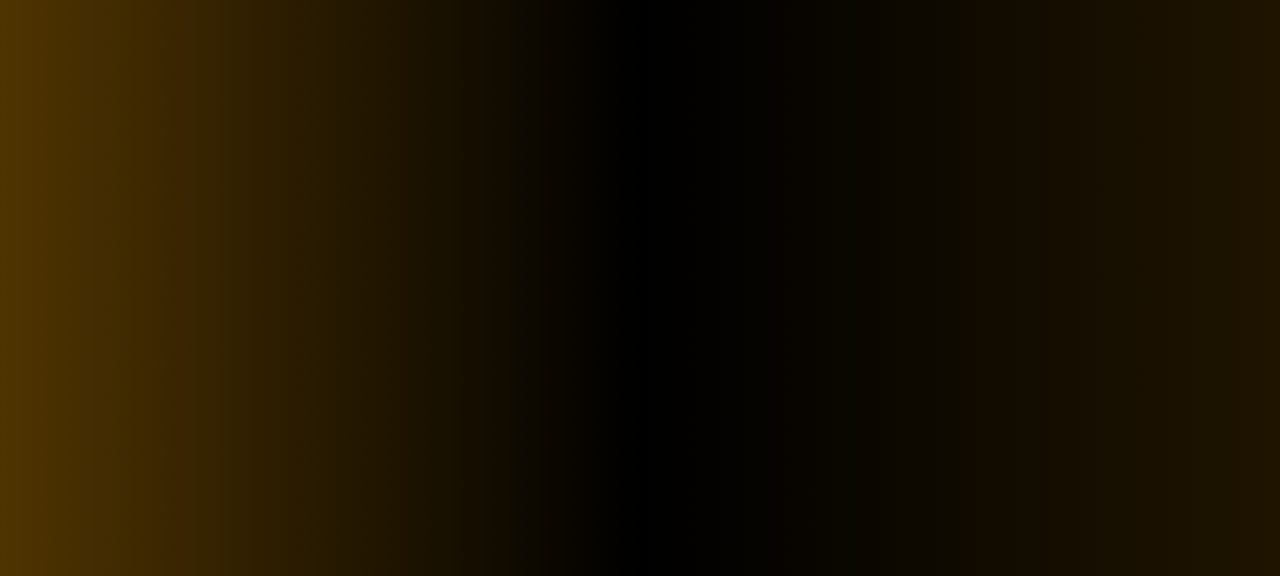
==== commit 2d93dcaf: "update" ====
--- a/index.html
+++ b/index.html
@@ -254,6 +254,7 @@
                           <div class="carousel-item">
                             <h3>Computer Operator</h3>
                             <h4>March 2022 – October 2022</h4>
+                            <h4>Certifications and Titles</h4>
                             <ul>
                                 <li class = "li-function">Provided technical support for hardware and software systems.</li>
                                 <li class = "li-function">Conducted annual preventive maintenance on all systems.</li>
@@ -281,6 +282,7 @@
                           <span class="carousel-control-next-icon"></span>
                         </button>
                       </div>
+                        
                 </div>
             </div>
         </div>
--- a/src/css/respo.css
+++ b/src/css/respo.css
@@ -54,7 +54,7 @@
     }
 
     #other-skills, #work-exp {
-        width: auto;
+        max-width: 800px;
         height: auto;
         margin: 0px;
         padding: 0px;
